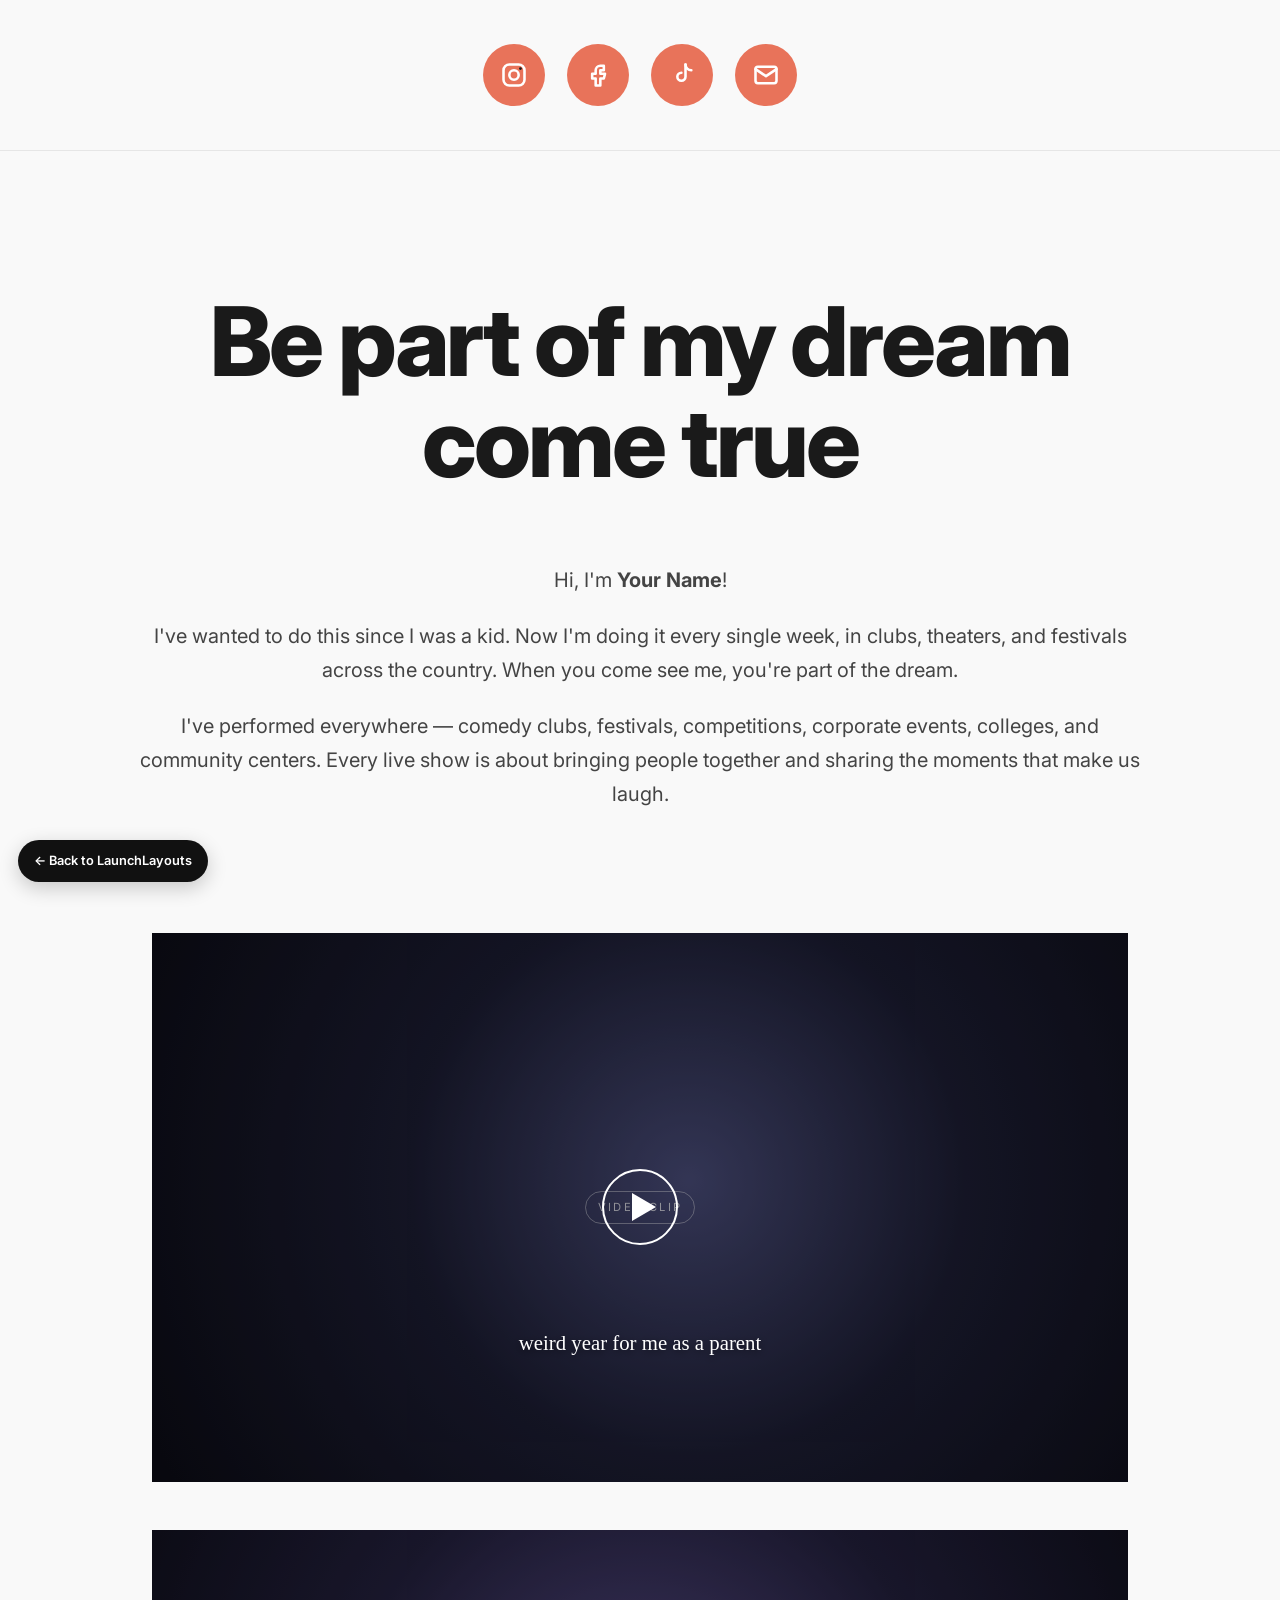
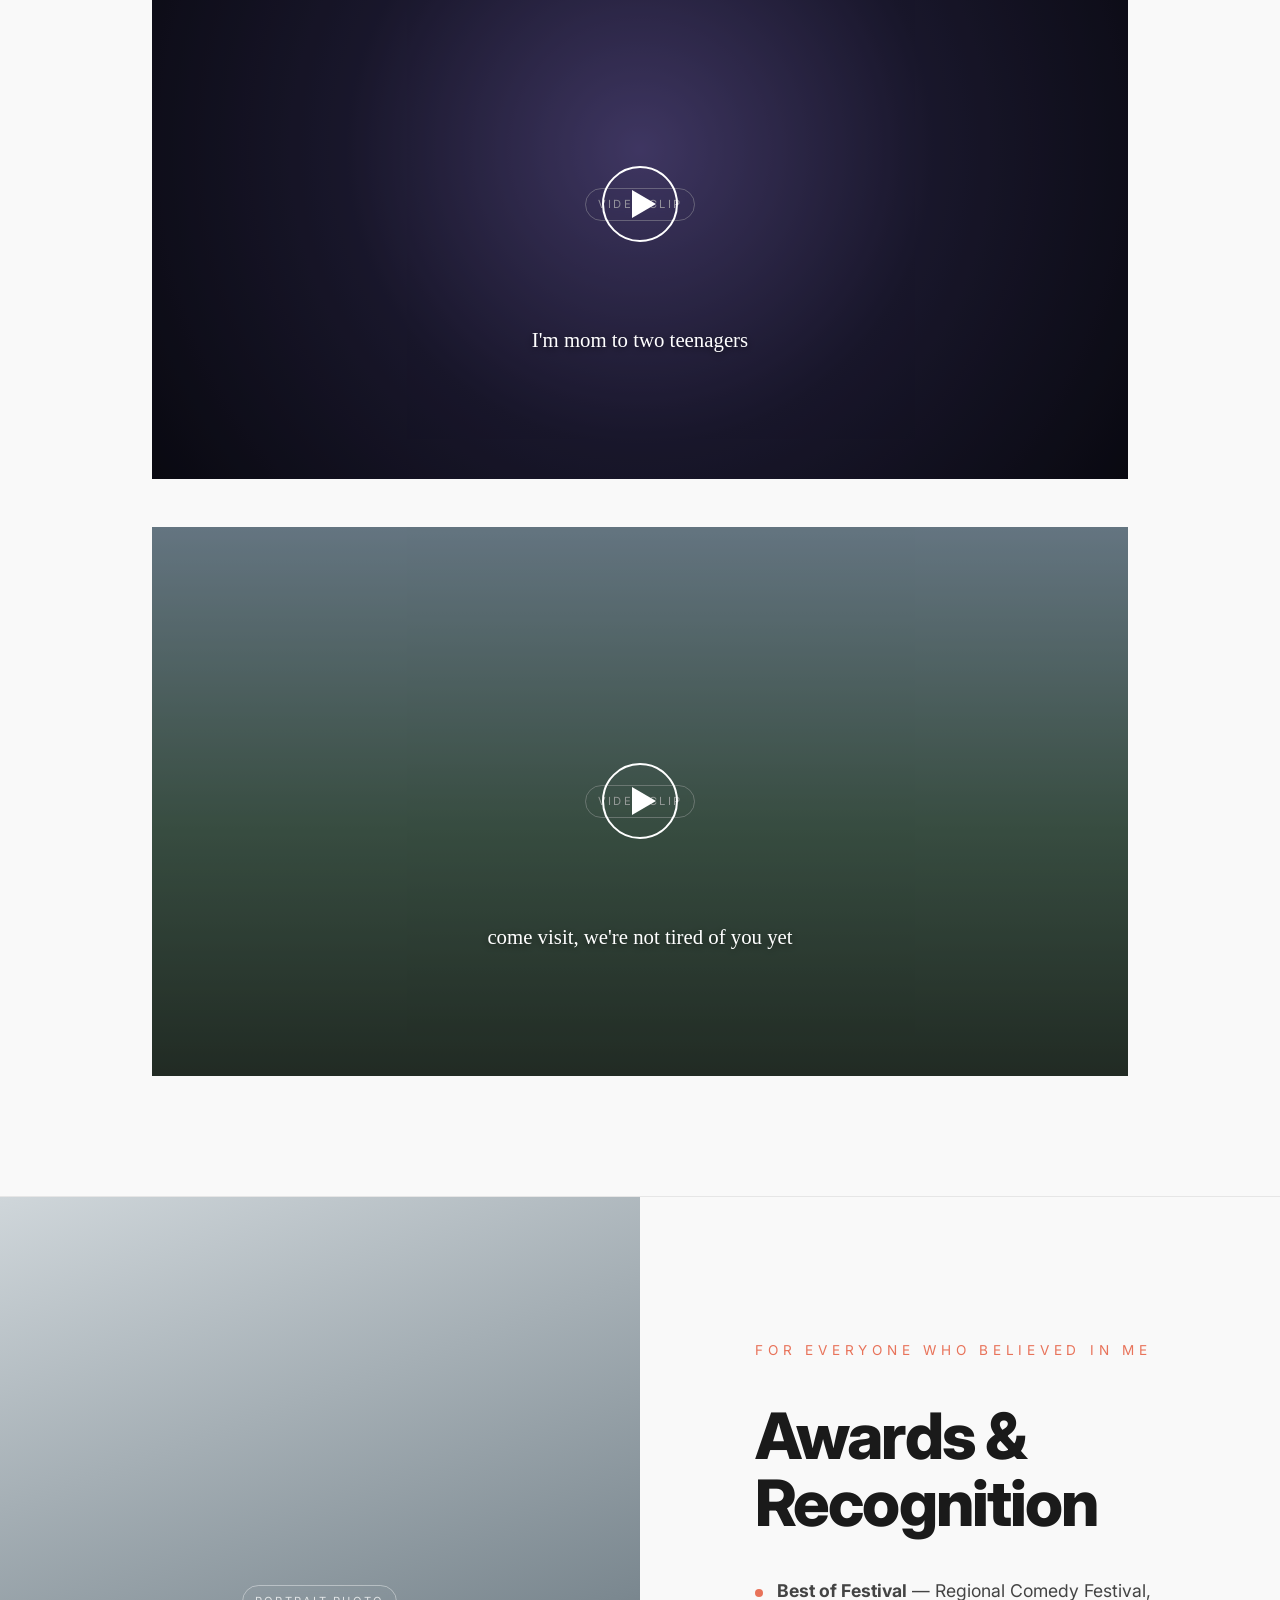
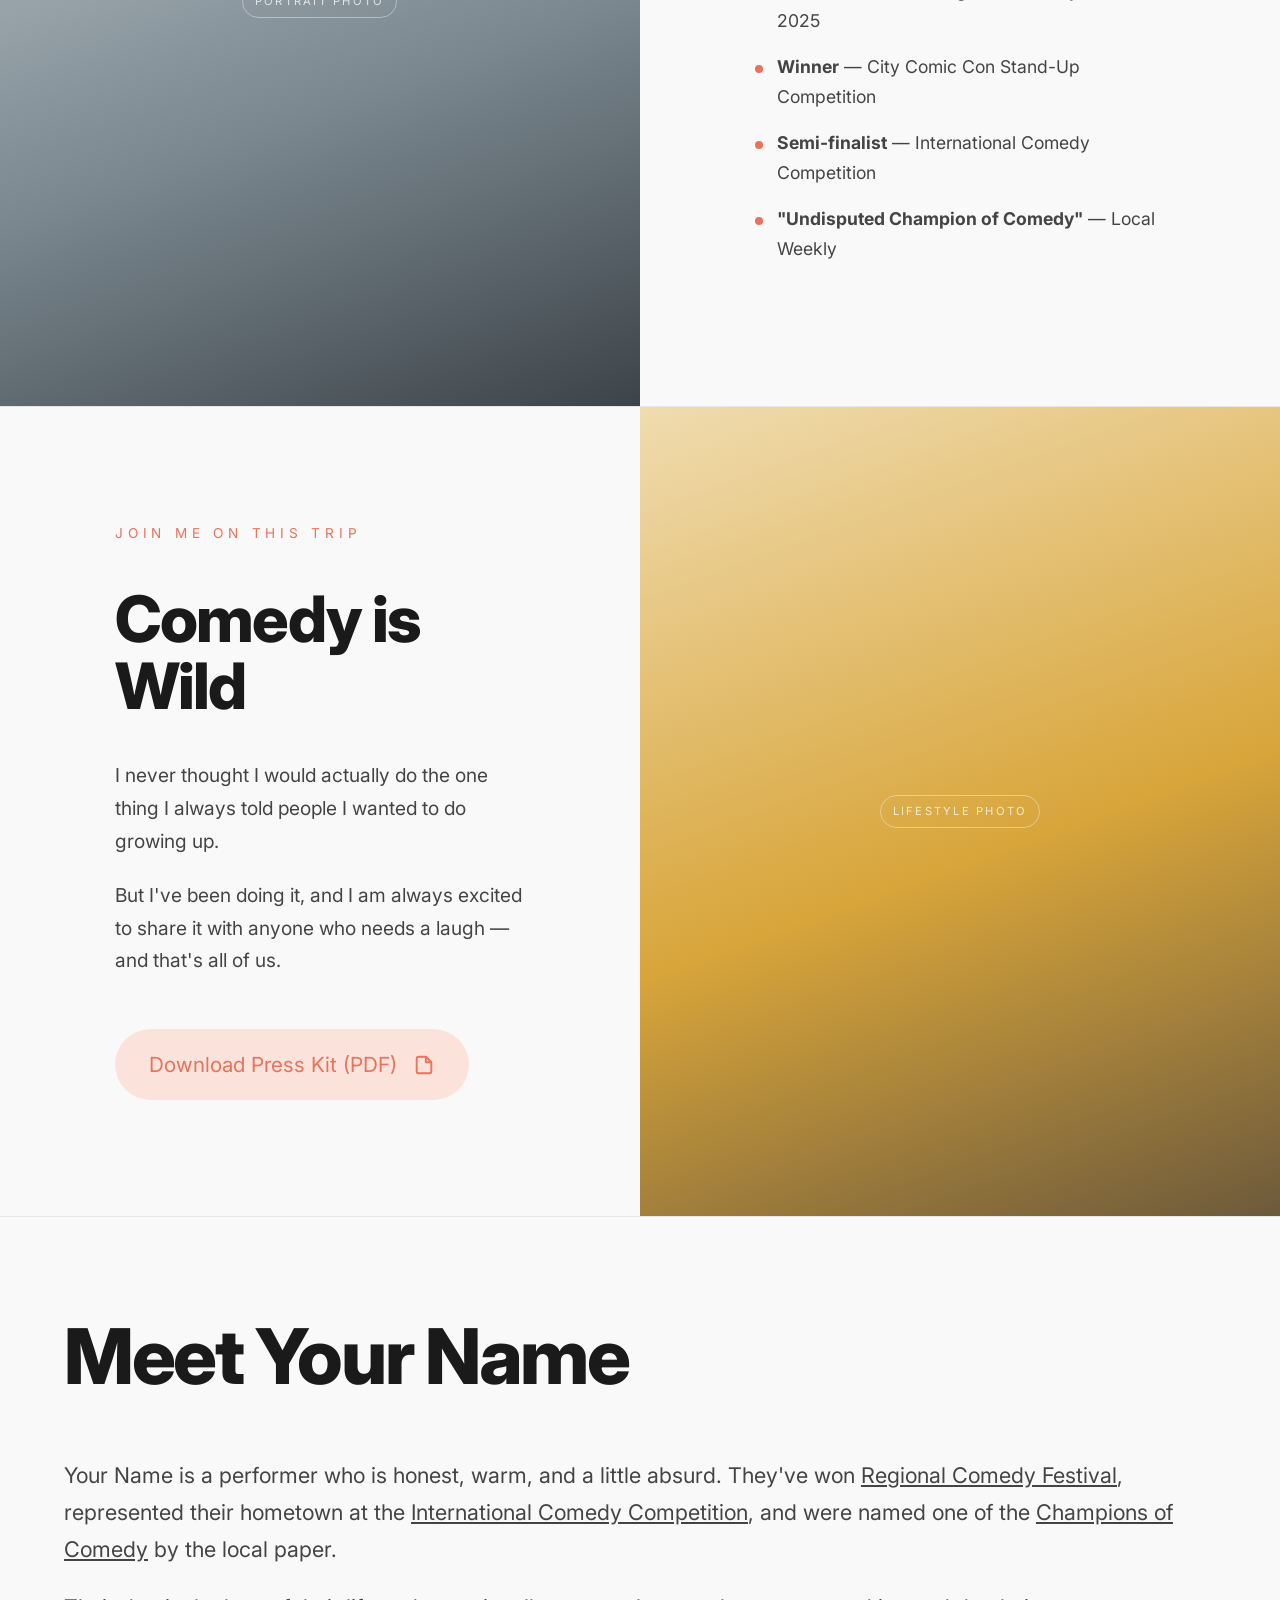
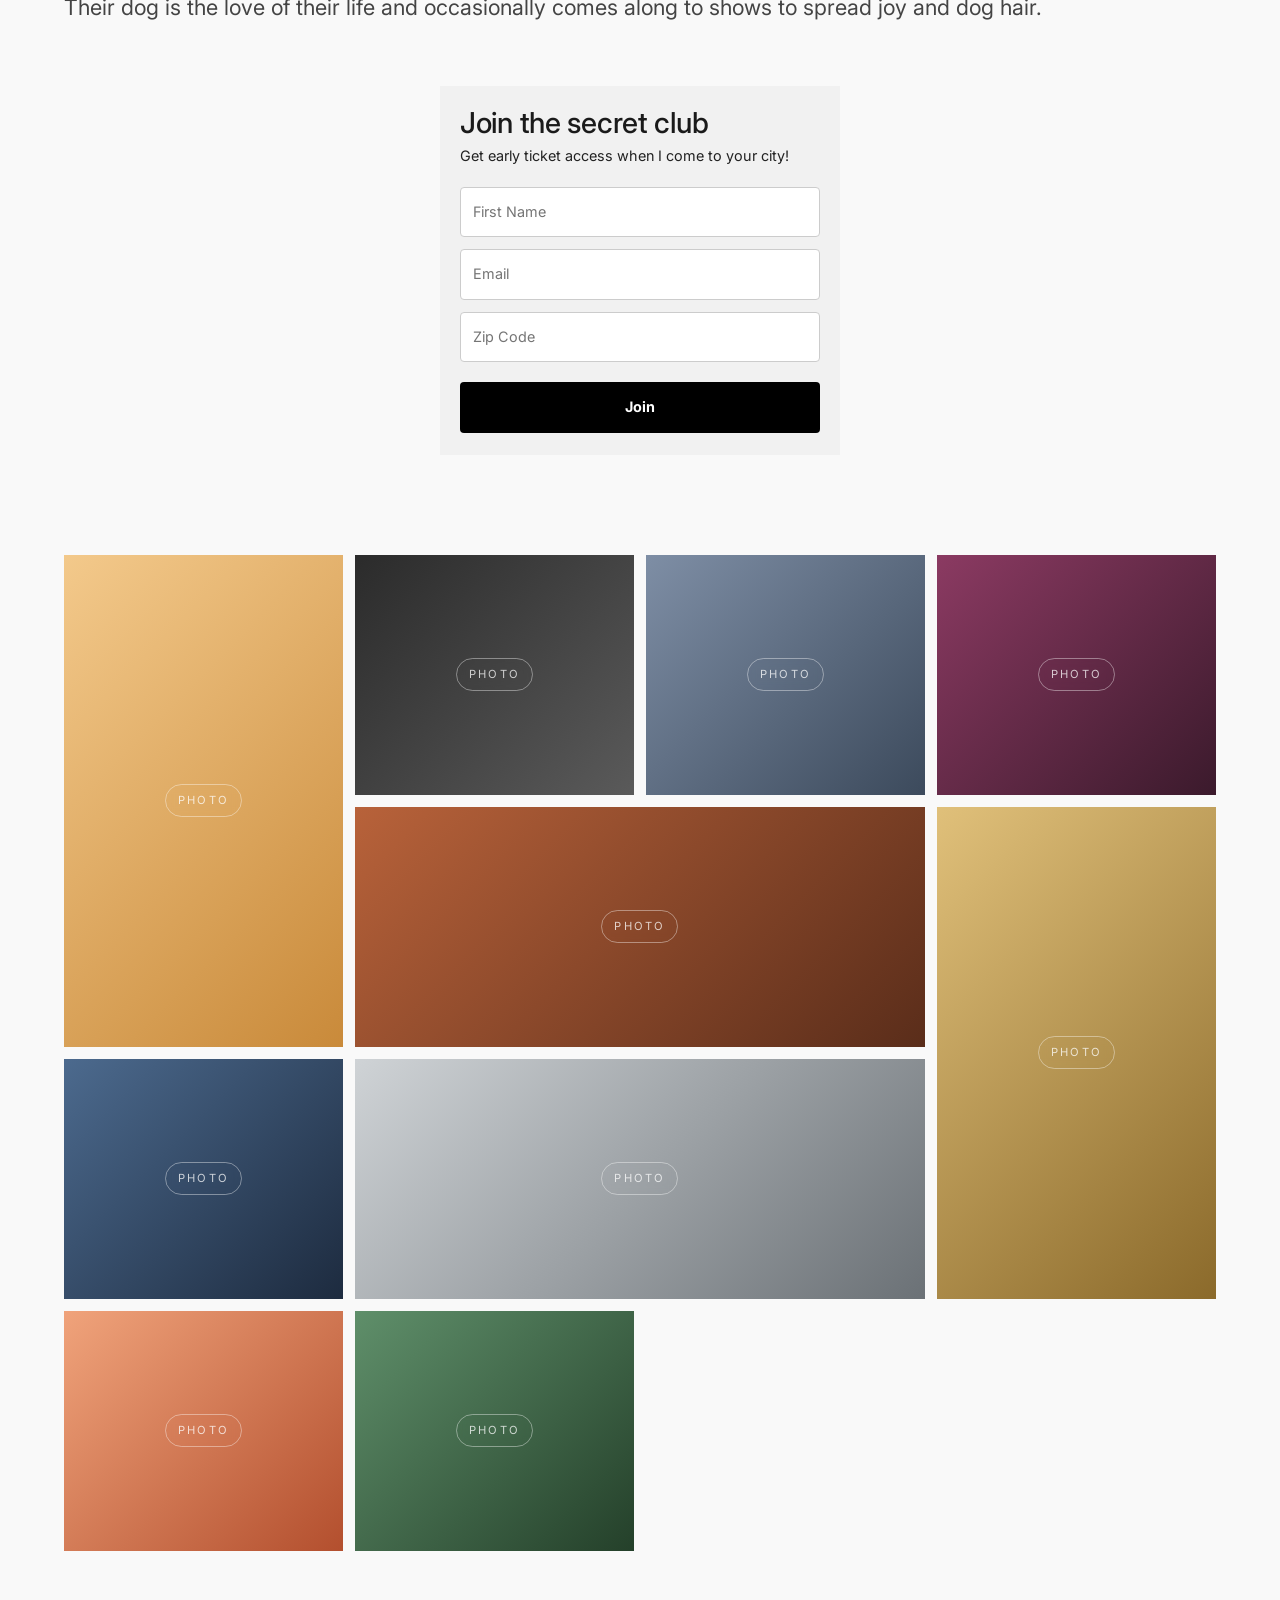
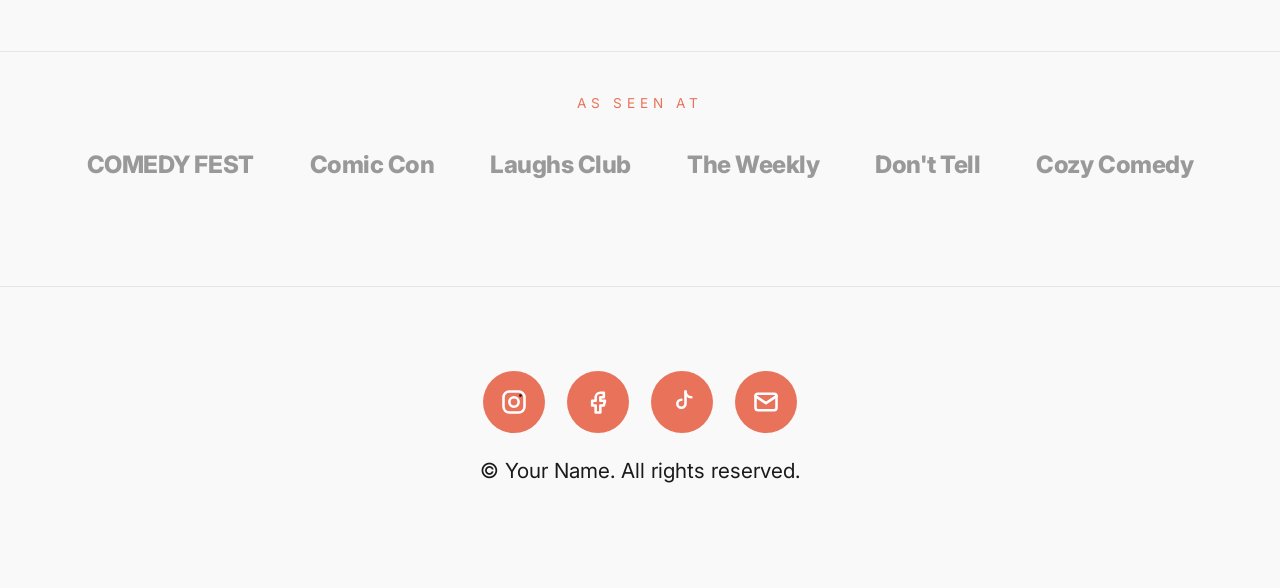
==== templates/spotlight/index.html @ e909c3e8 "Initial LaunchLayouts site with Spotlight template Co-authored-by: Copilot App <223556219+Copilot@us" ====
<!DOCTYPE html>
<html lang="en">
<head>
  <meta charset="UTF-8" />
  <meta name="viewport" content="width=device-width, initial-scale=1.0" />
  <title>Spotlight — Template by LaunchLayouts</title>
  <meta name="description" content="A warm, editorial one-page template for comedians, performers, speakers, and creators." />
  <link rel="preconnect" href="https://fonts.googleapis.com" />
  <link href="https://fonts.googleapis.com/css2?family=Inter:wght@400;500;600;700;800&display=swap" rel="stylesheet" />
  <link rel="stylesheet" href="style.css" />
</head>
<body>

  <a class="template-badge" href="../../index.html">← Back to LaunchLayouts</a>

  <!-- Social bar -->
  <header class="social-bar">
    <a href="#" aria-label="Instagram" class="social">
      <svg viewBox="0 0 24 24"><rect x="3" y="3" width="18" height="18" rx="5"/><circle cx="12" cy="12" r="4"/><circle cx="17.5" cy="6.5" r="1.2" fill="currentColor" stroke="none"/></svg>
    </a>
    <a href="#" aria-label="Facebook" class="social">
      <svg viewBox="0 0 24 24"><path d="M14 8h3V4h-3a4 4 0 0 0-4 4v3H7v4h3v6h4v-6h3l1-4h-4V8z"/></svg>
    </a>
    <a href="#" aria-label="TikTok" class="social">
      <svg viewBox="0 0 24 24"><path d="M15 3v10.5a3.5 3.5 0 1 1-3.5-3.5"/><path d="M15 3a5 5 0 0 0 5 5"/></svg>
    </a>
    <a href="#" aria-label="Email" class="social">
      <svg viewBox="0 0 24 24"><rect x="3" y="5" width="18" height="14" rx="2"/><path d="M3 7l9 6 9-6"/></svg>
    </a>
  </header>

  <!-- Hero -->
  <section class="hero">
    <h1>Be part of my dream come true</h1>
    <div class="hero-copy">
      <p>Hi, I'm <strong>Your Name</strong>!</p>
      <p>I've wanted to do this since I was a kid. Now I'm doing it every single week, in clubs, theaters, and festivals across the country. When you come see me, you're part of the dream.</p>
      <p>I've performed everywhere — comedy clubs, festivals, competitions, corporate events, colleges, and community centers. Every live show is about bringing people together and sharing the moments that make us laugh.</p>
    </div>
  </section>

  <!-- Video clips -->
  <section class="clips">
    <a href="#" class="clip" aria-label="Play clip 1">
      <div class="clip-media ph ph-stage"><span class="ph-label">Video clip</span></div>
      <span class="play"></span>
      <span class="caption">weird year for me as a parent</span>
    </a>
    <a href="#" class="clip" aria-label="Play clip 2">
      <div class="clip-media ph ph-stage-2"><span class="ph-label">Video clip</span></div>
      <span class="play"></span>
      <span class="caption">I'm mom to two teenagers</span>
    </a>
    <a href="#" class="clip" aria-label="Play clip 3">
      <div class="clip-media ph ph-outdoor"><span class="ph-label">Video clip</span></div>
      <span class="play"></span>
      <span class="caption">come visit, we're not tired of you yet</span>
    </a>
  </section>

  <!-- Split: photo left, awards right -->
  <section class="split">
    <div class="split-media ph ph-portrait"><span class="ph-label">Portrait photo</span></div>
    <div class="split-text">
      <span class="kicker">For everyone who believed in me</span>
      <h2>Awards &amp; Recognition</h2>
      <ul class="awards">
        <li><strong>Best of Festival</strong> — Regional Comedy Festival, 2025</li>
        <li><strong>Winner</strong> — City Comic Con Stand-Up Competition</li>
        <li><strong>Semi-finalist</strong> — International Comedy Competition</li>
        <li><strong>"Undisputed Champion of Comedy"</strong> — Local Weekly</li>
      </ul>
    </div>
  </section>

  <!-- Split: text left, photo right -->
  <section class="split reverse">
    <div class="split-media ph ph-chair"><span class="ph-label">Lifestyle photo</span></div>
    <div class="split-text">
      <span class="kicker">Join me on this trip</span>
      <h2>Comedy is Wild</h2>
      <p>I never thought I would actually do the one thing I always told people I wanted to do growing up.</p>
      <p>But I've been doing it, and I am always excited to share it with anyone who needs a laugh — and that's all of us.</p>
      <a href="#" class="btn-soft">Download Press Kit (PDF)
        <svg viewBox="0 0 24 24"><path d="M14 3H6a2 2 0 0 0-2 2v14a2 2 0 0 0 2 2h12a2 2 0 0 0 2-2V9z"/><path d="M14 3v6h6"/></svg>
      </a>
    </div>
  </section>

  <!-- About + signup -->
  <section class="about">
    <h2>Meet Your Name</h2>
    <p>Your Name is a performer who is honest, warm, and a little absurd. They've won <a href="#">Regional Comedy Festival</a>, represented their hometown at the <a href="#">International Comedy Competition</a>, and were named one of the <a href="#">Champions of Comedy</a> by the local paper.</p>
    <p>Their dog is the love of their life and occasionally comes along to shows to spread joy and dog hair.</p>

    <form class="signup" onsubmit="event.preventDefault(); this.querySelector('button').textContent='Thanks! ✓';">
      <h3>Join the secret club</h3>
      <p>Get early ticket access when I come to your city!</p>
      <input type="text" placeholder="First Name" required />
      <input type="email" placeholder="Email" required />
      <input type="text" placeholder="Zip Code" />
      <button type="submit">Join</button>
    </form>
  </section>

  <!-- Gallery -->
  <section class="gallery">
    <div class="ph ph-1 tall"><span class="ph-label">Photo</span></div>
    <div class="ph ph-2"><span class="ph-label">Photo</span></div>
    <div class="ph ph-3"><span class="ph-label">Photo</span></div>
    <div class="ph ph-4 wide"><span class="ph-label">Photo</span></div>
    <div class="ph ph-5"><span class="ph-label">Photo</span></div>
    <div class="ph ph-6 tall"><span class="ph-label">Photo</span></div>
    <div class="ph ph-7"><span class="ph-label">Photo</span></div>
    <div class="ph ph-8 wide"><span class="ph-label">Photo</span></div>
    <div class="ph ph-9"><span class="ph-label">Photo</span></div>
    <div class="ph ph-10"><span class="ph-label">Photo</span></div>
  </section>

  <!-- Press logos -->
  <section class="press">
    <span class="kicker center">As seen at</span>
    <div class="logos">
      <span>COMEDY FEST</span>
      <span>Comic Con</span>
      <span>Laughs Club</span>
      <span>The Weekly</span>
      <span>Don't Tell</span>
      <span>Cozy Comedy</span>
    </div>
  </section>

  <!-- Footer -->
  <footer>
    <div class="social-bar footer-social">
      <a href="#" aria-label="Instagram" class="social"><svg viewBox="0 0 24 24"><rect x="3" y="3" width="18" height="18" rx="5"/><circle cx="12" cy="12" r="4"/><circle cx="17.5" cy="6.5" r="1.2" fill="currentColor" stroke="none"/></svg></a>
      <a href="#" aria-label="Facebook" class="social"><svg viewBox="0 0 24 24"><path d="M14 8h3V4h-3a4 4 0 0 0-4 4v3H7v4h3v6h4v-6h3l1-4h-4V8z"/></svg></a>
      <a href="#" aria-label="TikTok" class="social"><svg viewBox="0 0 24 24"><path d="M15 3v10.5a3.5 3.5 0 1 1-3.5-3.5"/><path d="M15 3a5 5 0 0 0 5 5"/></svg></a>
      <a href="#" aria-label="Email" class="social"><svg viewBox="0 0 24 24"><rect x="3" y="5" width="18" height="14" rx="2"/><path d="M3 7l9 6 9-6"/></svg></a>
    </div>
    <p>© Your Name. All rights reserved.</p>
  </footer>

</body>
</html>
---- templates/spotlight/style.css ----
:root {
  --bg: #f9f9f9;
  --text: #1a1a1a;
  --muted: #444;
  --accent: #e8735a;
  --accent-soft: #fbe3dc;
  --border: #e6e6e6;
}

* { box-sizing: border-box; }

body {
  margin: 0;
  font-family: "Inter", -apple-system, BlinkMacSystemFont, "Segoe UI", sans-serif;
  background: var(--bg);
  color: var(--text);
  line-height: 1.7;
  -webkit-font-smoothing: antialiased;
}

a { color: inherit; }
h1, h2, h3 { letter-spacing: -0.03em; line-height: 1.05; font-weight: 800; margin: 0; }

.template-badge {
  position: fixed;
  bottom: 18px;
  left: 18px;
  z-index: 50;
  background: #111;
  color: #fff;
  font-size: 0.8rem;
  font-weight: 600;
  padding: 10px 16px;
  border-radius: 999px;
  text-decoration: none;
  box-shadow: 0 6px 20px rgba(0,0,0,0.2);
}

/* Placeholder image blocks — replace with real <img> tags */
.ph {
  position: relative;
  display: grid;
  place-items: center;
  overflow: hidden;
  background: #ddd;
}

.ph-label {
  font-size: 0.7rem;
  letter-spacing: 0.2em;
  text-transform: uppercase;
  color: rgba(255,255,255,0.75);
  border: 1px solid rgba(255,255,255,0.4);
  padding: 6px 12px;
  border-radius: 999px;
  backdrop-filter: blur(4px);
}

.ph-stage   { background: radial-gradient(circle at 55% 45%, #4a4d7a 0%, #1c1d33 45%, #0b0b14 100%); }
.ph-stage-2 { background: radial-gradient(circle at 50% 40%, #5a4e8c 0%, #23203d 50%, #0d0d18 100%); }
.ph-outdoor { background: linear-gradient(180deg, #8fa7b8 0%, #4f6d5c 55%, #2f3d33 100%); }
.ph-portrait { background: linear-gradient(160deg, #cfd6da 0%, #7b8890 60%, #3d4449 100%); }
.ph-chair   { background: linear-gradient(160deg, #f0dcb0 0%, #d8a53a 55%, #6d5a3c 100%); }
.ph-1  { background: linear-gradient(135deg, #f3c98b, #c98a3a); }
.ph-2  { background: linear-gradient(135deg, #2b2b2b, #5a5a5a); }
.ph-3  { background: linear-gradient(135deg, #7e8ea5, #3c4a5c); }
.ph-4  { background: linear-gradient(135deg, #b8623a, #5a2d1a); }
.ph-5  { background: linear-gradient(135deg, #8b3a62, #3b1a2c); }
.ph-6  { background: linear-gradient(135deg, #e0c07a, #8b6a2b); }
.ph-7  { background: linear-gradient(135deg, #4c6a8e, #1d2b3f); }
.ph-8  { background: linear-gradient(135deg, #cfd3d6, #6b7176); }
.ph-9  { background: linear-gradient(135deg, #f0a37b, #b34f2e); }
.ph-10 { background: linear-gradient(135deg, #5f8f6a, #24402a); }

/* Social bar */
.social-bar {
  display: flex;
  justify-content: center;
  gap: 22px;
  padding: 44px 0;
  background: var(--bg);
  border-bottom: 1px solid var(--border);
}

.social {
  width: 62px;
  height: 62px;
  border-radius: 50%;
  background: var(--accent);
  display: grid;
  place-items: center;
  transition: transform 0.15s ease;
}

.social:hover { transform: scale(1.06); }

.social svg {
  width: 28px;
  height: 28px;
  fill: none;
  stroke: #fff;
  stroke-width: 2.2;
  stroke-linecap: round;
  stroke-linejoin: round;
}

/* Hero */
.hero {
  text-align: center;
  padding: 140px 24px 60px;
}

.hero h1 {
  font-size: clamp(2.8rem, 8vw, 6rem);
  max-width: 900px;
  margin: 0 auto 70px;
}

.hero-copy {
  max-width: 1020px;
  margin: 0 auto;
  font-size: 1.25rem;
  color: var(--muted);
}

.hero-copy p { margin: 0 0 22px; }

/* Clips */
.clips {
  display: grid;
  gap: 48px;
  max-width: 1024px;
  margin: 40px auto 120px;
  padding: 0 24px;
}

.clip {
  position: relative;
  display: block;
  aspect-ratio: 16 / 9;
  overflow: hidden;
  text-decoration: none;
}

.clip-media {
  position: absolute;
  inset: 0;
}

.clip::after {
  content: "";
  position: absolute;
  inset: 0;
  background: rgba(0,0,0,0.3);
  transition: background 0.2s ease;
}

.clip:hover::after { background: rgba(0,0,0,0.15); }

.play {
  position: absolute;
  top: 50%;
  left: 50%;
  width: 76px;
  height: 76px;
  border: 2px solid #fff;
  border-radius: 50%;
  transform: translate(-50%, -50%);
  z-index: 2;
}

.play::before {
  content: "";
  position: absolute;
  top: 50%;
  left: 55%;
  transform: translate(-50%, -50%);
  border-style: solid;
  border-width: 14px 0 14px 24px;
  border-color: transparent transparent transparent #fff;
}

.caption {
  position: absolute;
  bottom: 22%;
  left: 0;
  right: 0;
  text-align: center;
  color: #fff;
  font-family: Georgia, serif;
  font-size: 1.3rem;
  z-index: 2;
  text-shadow: 0 2px 8px rgba(0,0,0,0.6);
}

/* Split sections */
.split {
  display: grid;
  grid-template-columns: 1fr 1fr;
  min-height: 90vh;
  border-top: 1px solid var(--border);
}

.split-media { min-height: 420px; }

.split-text {
  display: flex;
  flex-direction: column;
  justify-content: center;
  padding: 100px 9vw;
}

.split.reverse .split-media { order: 2; }
.split.reverse .split-text { order: 1; }

.kicker {
  display: block;
  color: var(--accent);
  letter-spacing: 0.35em;
  text-transform: uppercase;
  font-size: 0.85rem;
  margin-bottom: 40px;
}

.kicker.center { text-align: center; margin-bottom: 30px; }

.split-text h2 {
  font-size: clamp(2.6rem, 5vw, 4.4rem);
  margin-bottom: 40px;
}

.split-text p {
  font-size: 1.2rem;
  color: var(--muted);
  margin: 0 0 22px;
}

.awards {
  list-style: none;
  padding: 0;
  margin: 0;
  display: grid;
  gap: 16px;
  font-size: 1.1rem;
  color: var(--muted);
}

.awards li {
  padding-left: 22px;
  position: relative;
}

.awards li::before {
  content: "";
  position: absolute;
  left: 0;
  top: 0.75em;
  width: 8px;
  height: 8px;
  border-radius: 50%;
  background: var(--accent);
}

.btn-soft {
  display: inline-flex;
  align-items: center;
  gap: 16px;
  align-self: flex-start;
  margin-top: 30px;
  background: var(--accent-soft);
  color: var(--accent);
  font-size: 1.3rem;
  padding: 18px 34px;
  border-radius: 999px;
  text-decoration: none;
  transition: background 0.15s ease;
}

.btn-soft:hover { background: #f7d1c6; }

.btn-soft svg {
  width: 22px;
  height: 22px;
  fill: none;
  stroke: currentColor;
  stroke-width: 2;
}

/* About */
.about {
  max-width: 1480px;
  margin: 0 auto;
  padding: 100px 5vw;
  border-top: 1px solid var(--border);
}

.about h2 {
  font-size: clamp(2.8rem, 6vw, 5.2rem);
  margin-bottom: 60px;
}

.about p {
  font-size: 1.35rem;
  color: var(--muted);
  margin: 0 0 22px;
}

.signup {
  max-width: 400px;
  margin: 60px auto 0;
  background: #f1f1f1;
  padding: 22px 20px;
}

.signup h3 {
  font-size: 1.8rem;
  font-weight: 500;
  letter-spacing: -0.01em;
  margin-bottom: 6px;
}

.signup p {
  font-size: 0.9rem;
  color: #222;
  margin: 0 0 18px;
}

.signup input {
  display: block;
  width: 100%;
  padding: 12px 12px;
  margin-bottom: 12px;
  border: 1px solid #ccc;
  border-radius: 4px;
  font: inherit;
  font-size: 0.9rem;
  background: #fff;
}

.signup button {
  width: 100%;
  padding: 13px;
  margin-top: 8px;
  background: #000;
  color: #fff;
  font: inherit;
  font-weight: 700;
  font-size: 0.9rem;
  border: 0;
  border-radius: 4px;
  cursor: pointer;
}

/* Gallery */
.gallery {
  display: grid;
  grid-template-columns: repeat(4, 1fr);
  grid-auto-rows: 240px;
  grid-auto-flow: dense;
  gap: 12px;
  padding: 0 5vw 100px;
}

.gallery .tall { grid-row: span 2; }
.gallery .wide { grid-column: span 2; }

/* Press */
.press {
  padding: 40px 5vw 100px;
  border-top: 1px solid var(--border);
}

.logos {
  display: flex;
  flex-wrap: wrap;
  justify-content: center;
  gap: 32px 56px;
  font-weight: 800;
  font-size: 1.5rem;
  color: #999;
  letter-spacing: -0.02em;
}

/* Footer */
footer {
  text-align: center;
  padding: 40px 24px 100px;
  border-top: 1px solid var(--border);
}

.footer-social { border: 0; padding-bottom: 20px; }

footer p { font-size: 1.3rem; margin: 0; }

@media (max-width: 860px) {
  .split { grid-template-columns: 1fr; min-height: auto; }
  .split.reverse .split-media { order: 1; }
  .split.reverse .split-text { order: 2; }
  .split-text { padding: 70px 24px; }
  .hero { padding-top: 90px; }
  .gallery { grid-template-columns: repeat(2, 1fr); grid-auto-rows: 180px; }
  .social { width: 52px; height: 52px; }
  .social svg { width: 24px; height: 24px; }
}
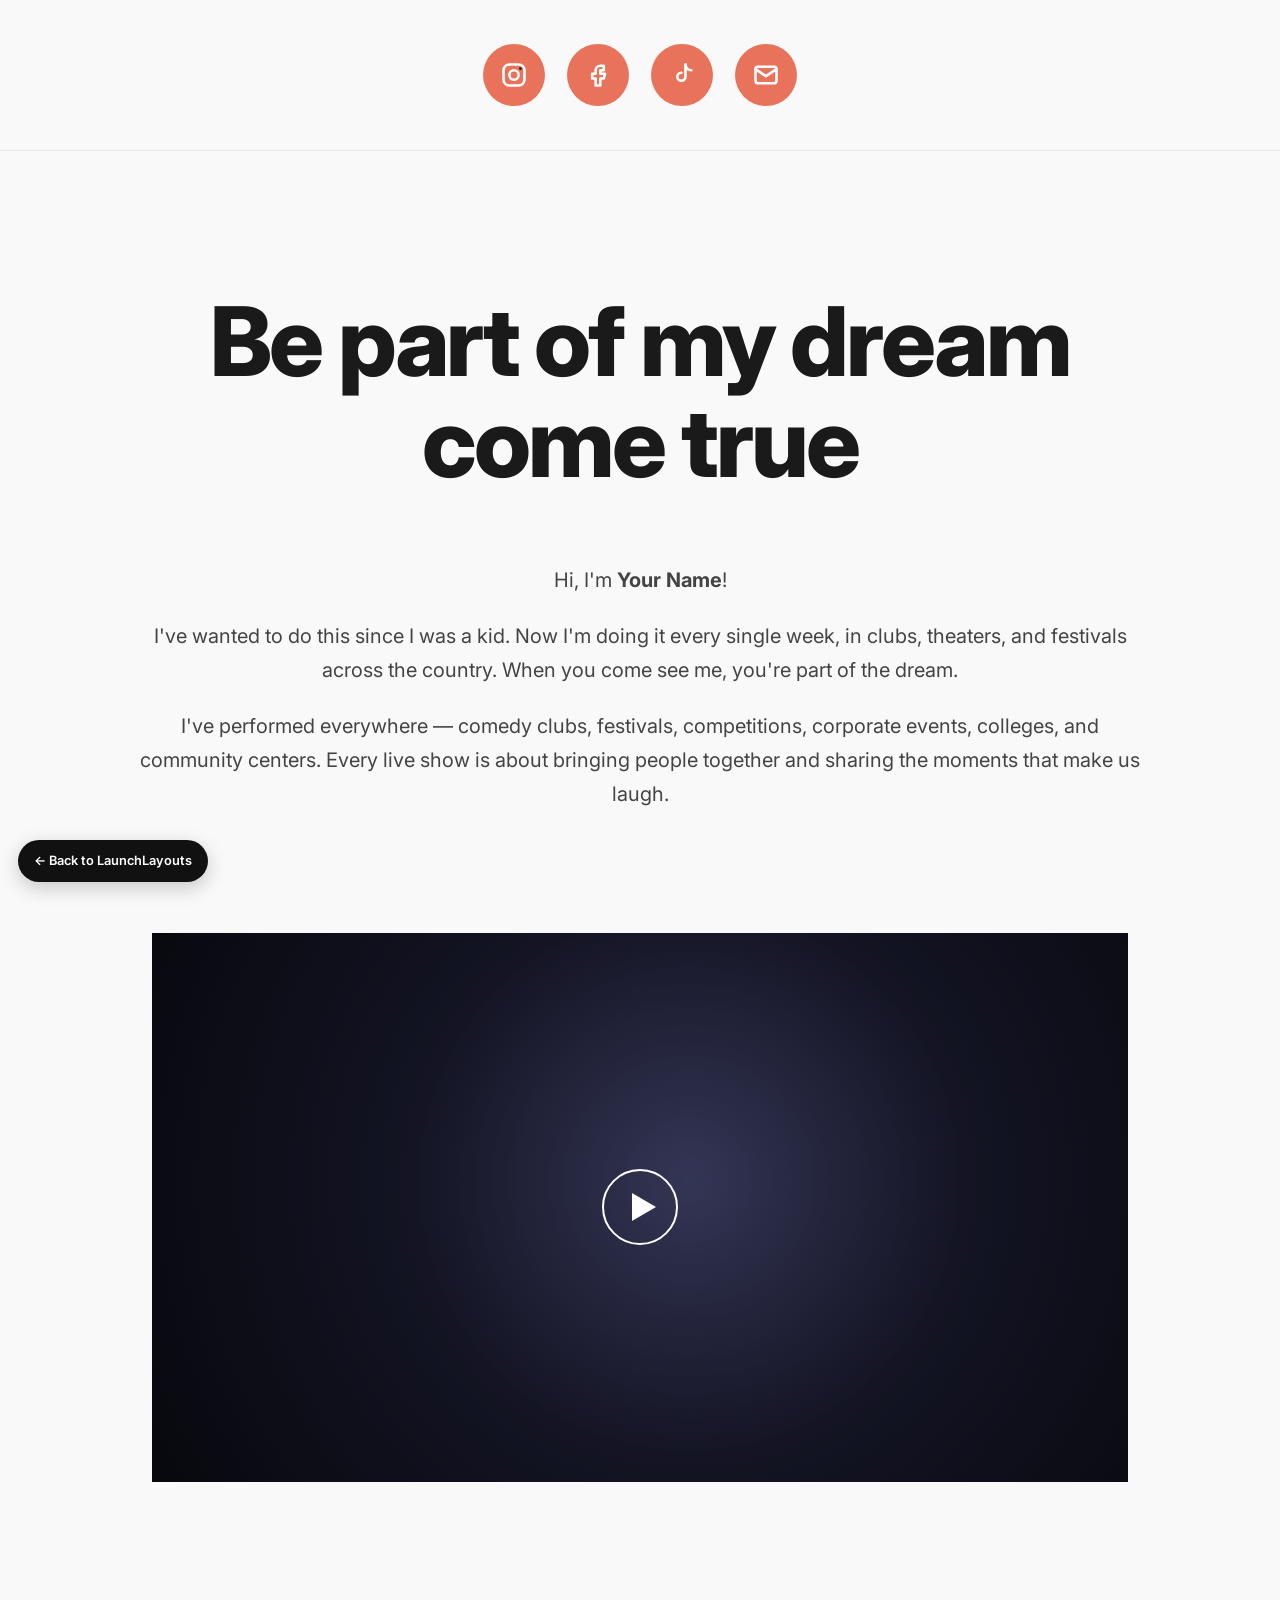
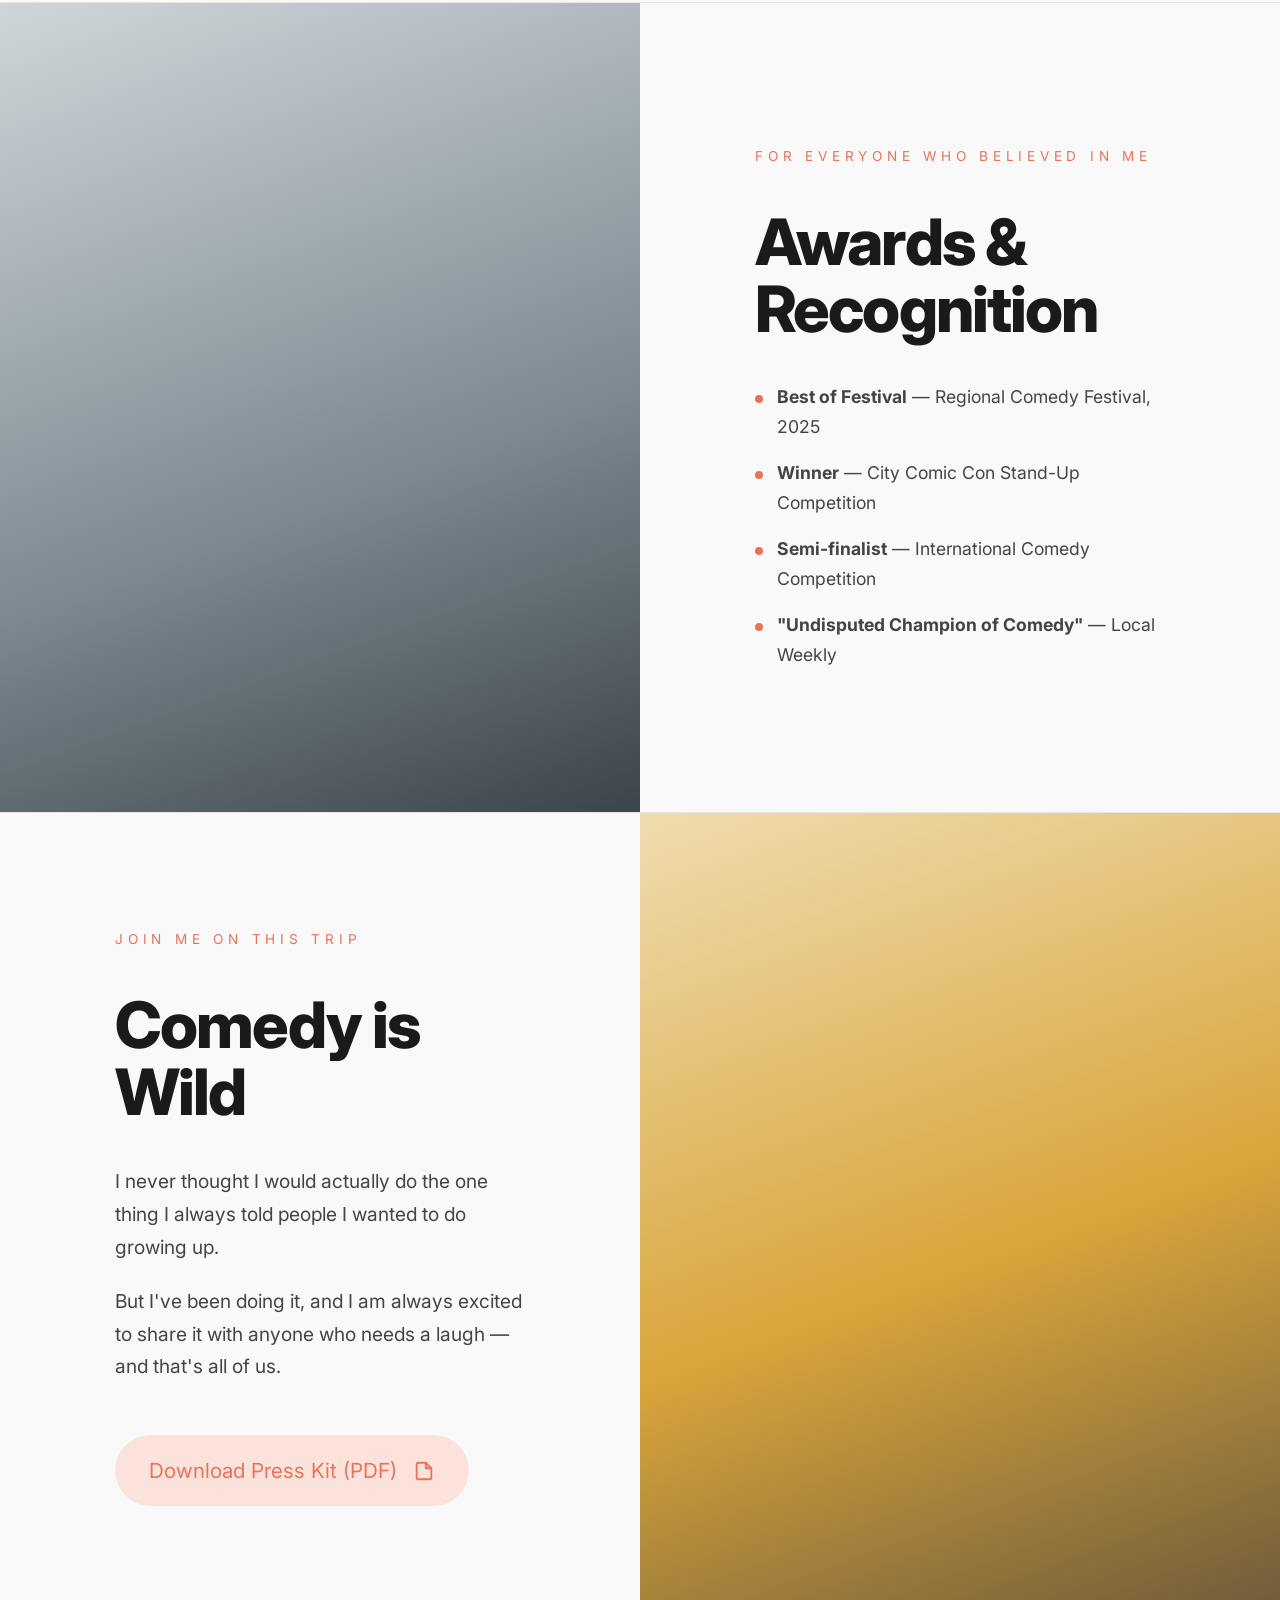
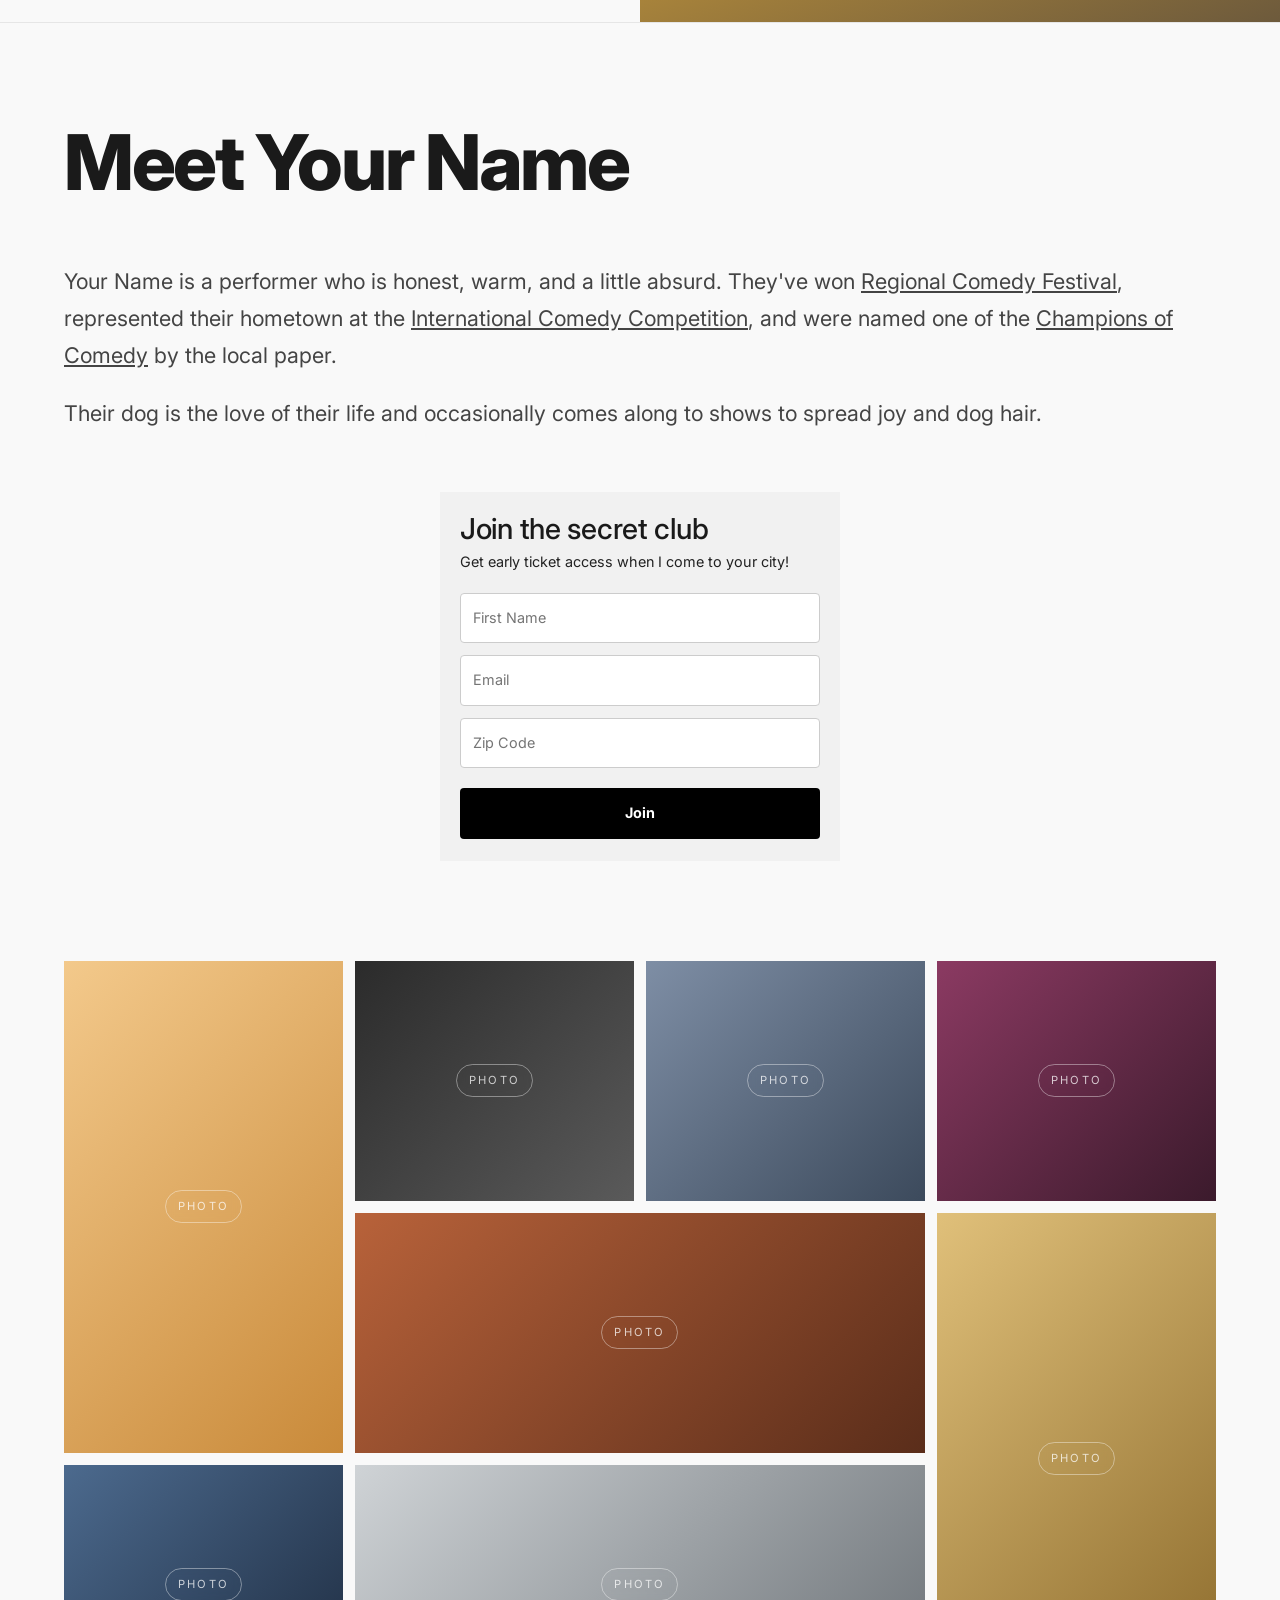
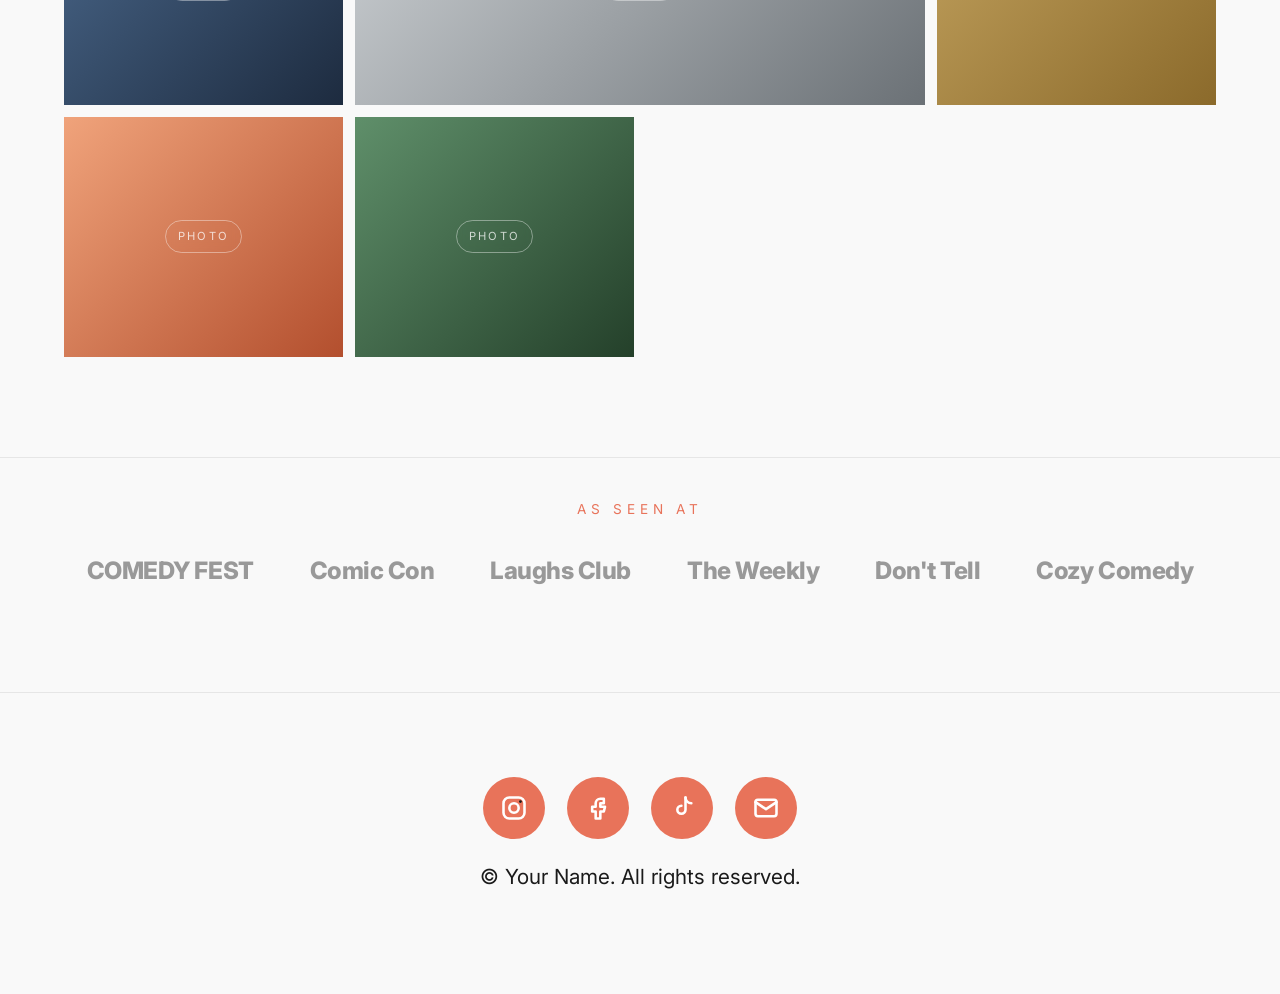
==== commit b97ba7f2: "Spotlight: single video block, no captions Co-authored-by: Copilot App <223556219+Copilot@users.nore" ====
--- a/templates/spotlight/index.html
+++ b/templates/spotlight/index.html
@@ -39,22 +39,11 @@
     </div>
   </section>
 
-  <!-- Video clips -->
+  <!-- Video clip -->
   <section class="clips">
-    <a href="#" class="clip" aria-label="Play clip 1">
-      <div class="clip-media ph ph-stage"><span class="ph-label">Video clip</span></div>
+    <a href="#" class="clip" aria-label="Play video">
+      <div class="clip-media ph ph-stage"></div>
       <span class="play"></span>
-      <span class="caption">weird year for me as a parent</span>
-    </a>
-    <a href="#" class="clip" aria-label="Play clip 2">
-      <div class="clip-media ph ph-stage-2"><span class="ph-label">Video clip</span></div>
-      <span class="play"></span>
-      <span class="caption">I'm mom to two teenagers</span>
-    </a>
-    <a href="#" class="clip" aria-label="Play clip 3">
-      <div class="clip-media ph ph-outdoor"><span class="ph-label">Video clip</span></div>
-      <span class="play"></span>
-      <span class="caption">come visit, we're not tired of you yet</span>
     </a>
   </section>
 
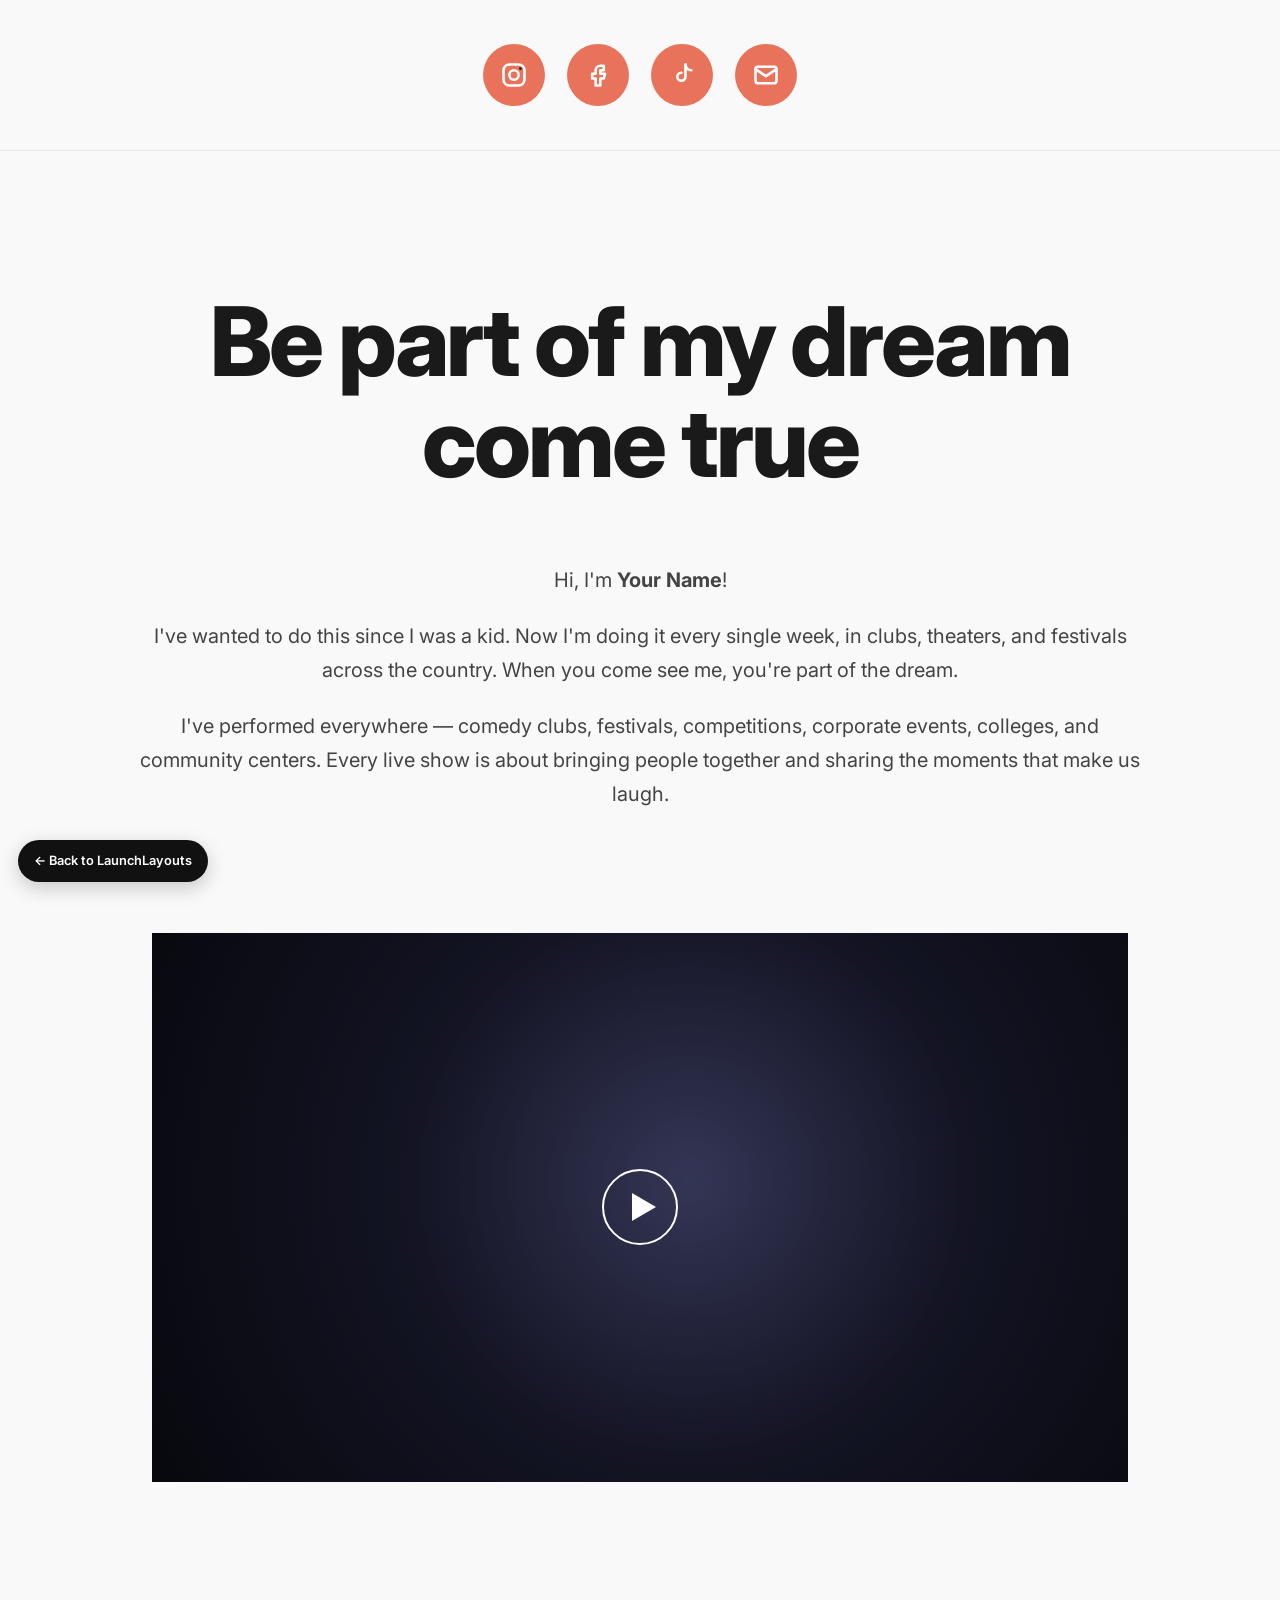
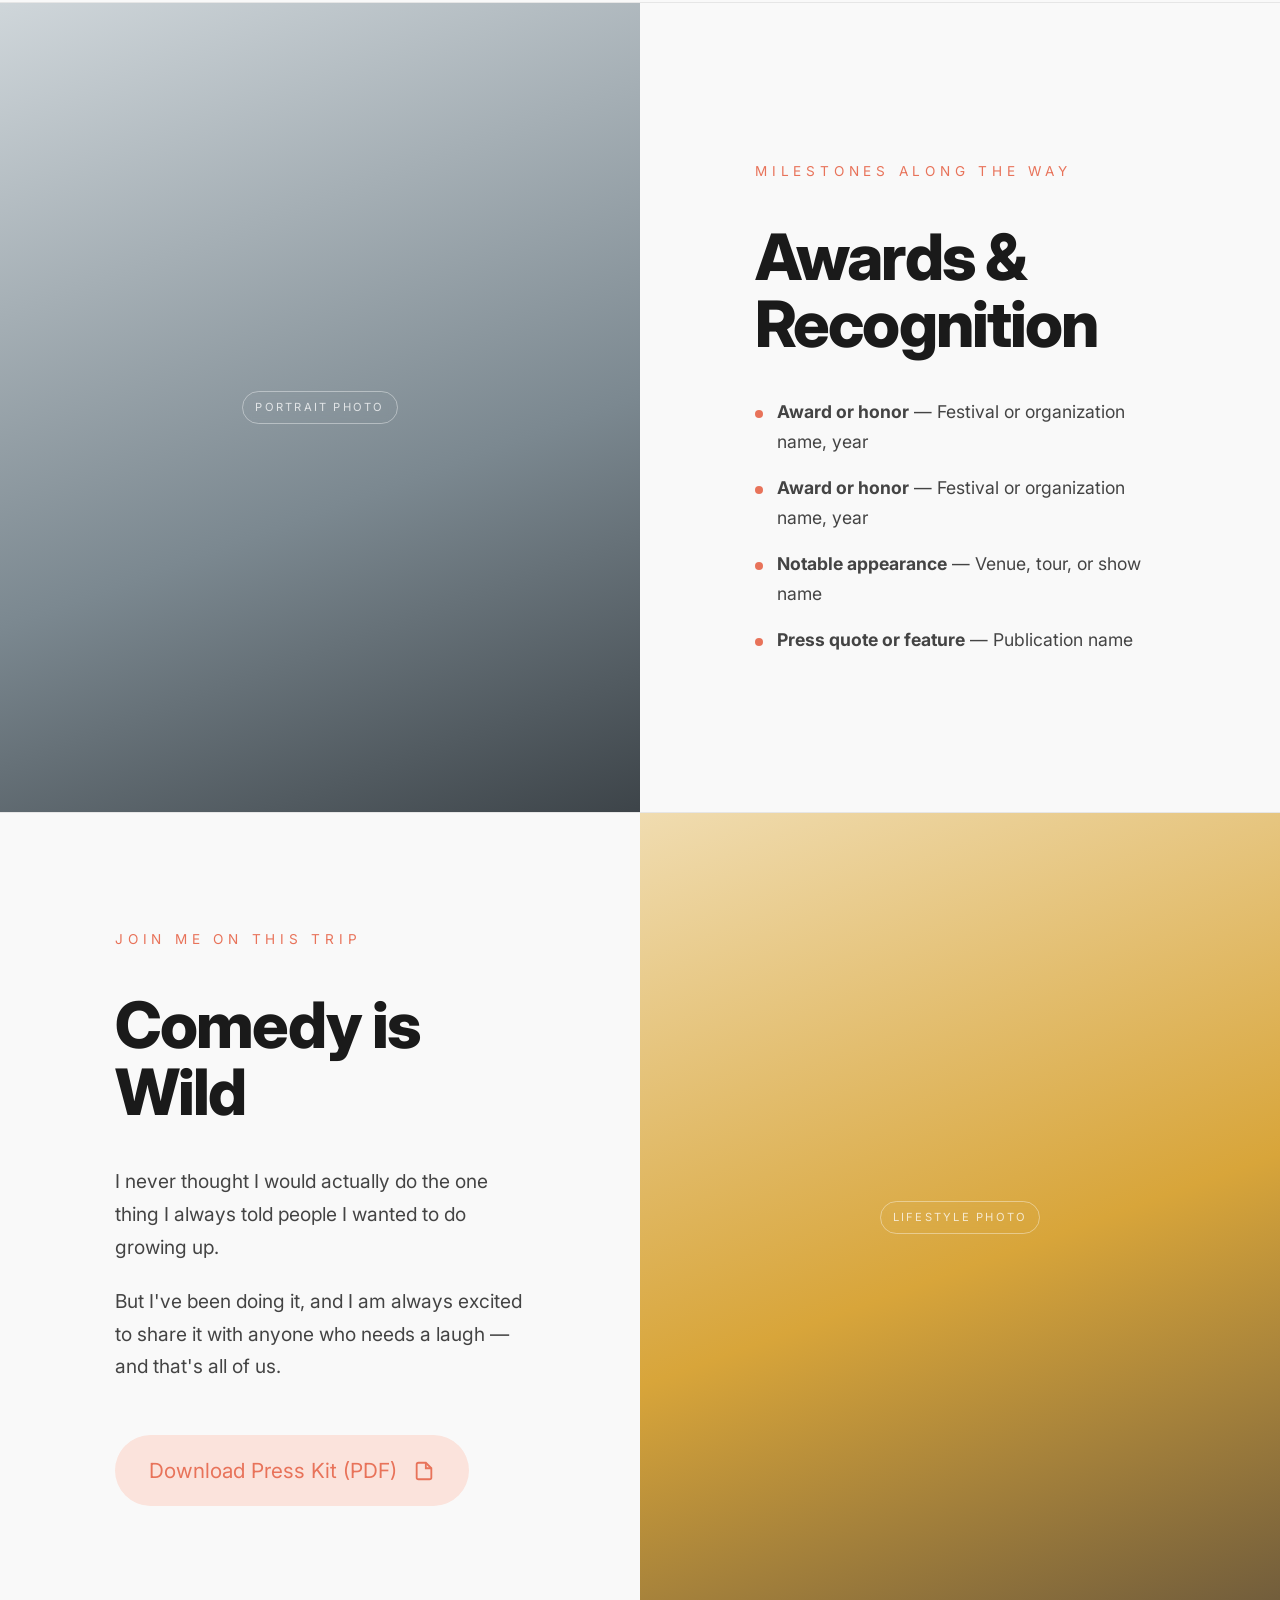
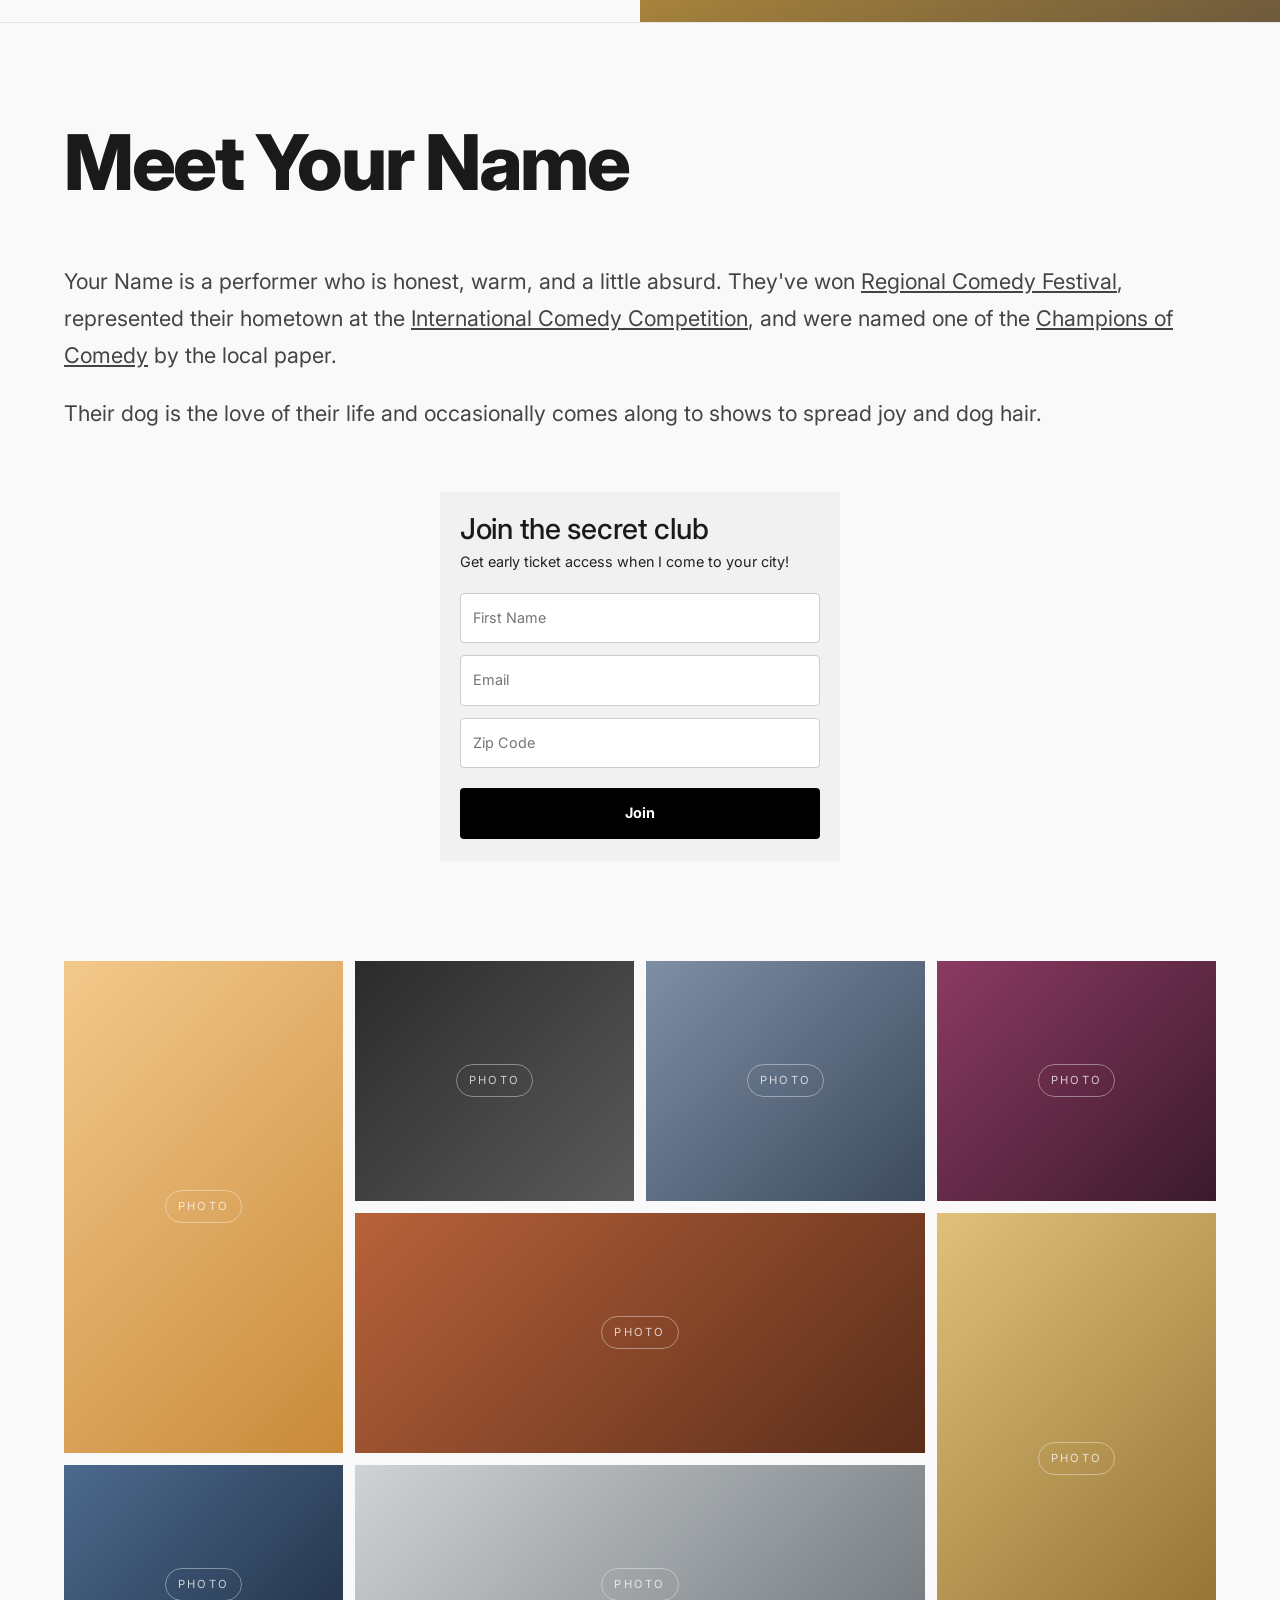
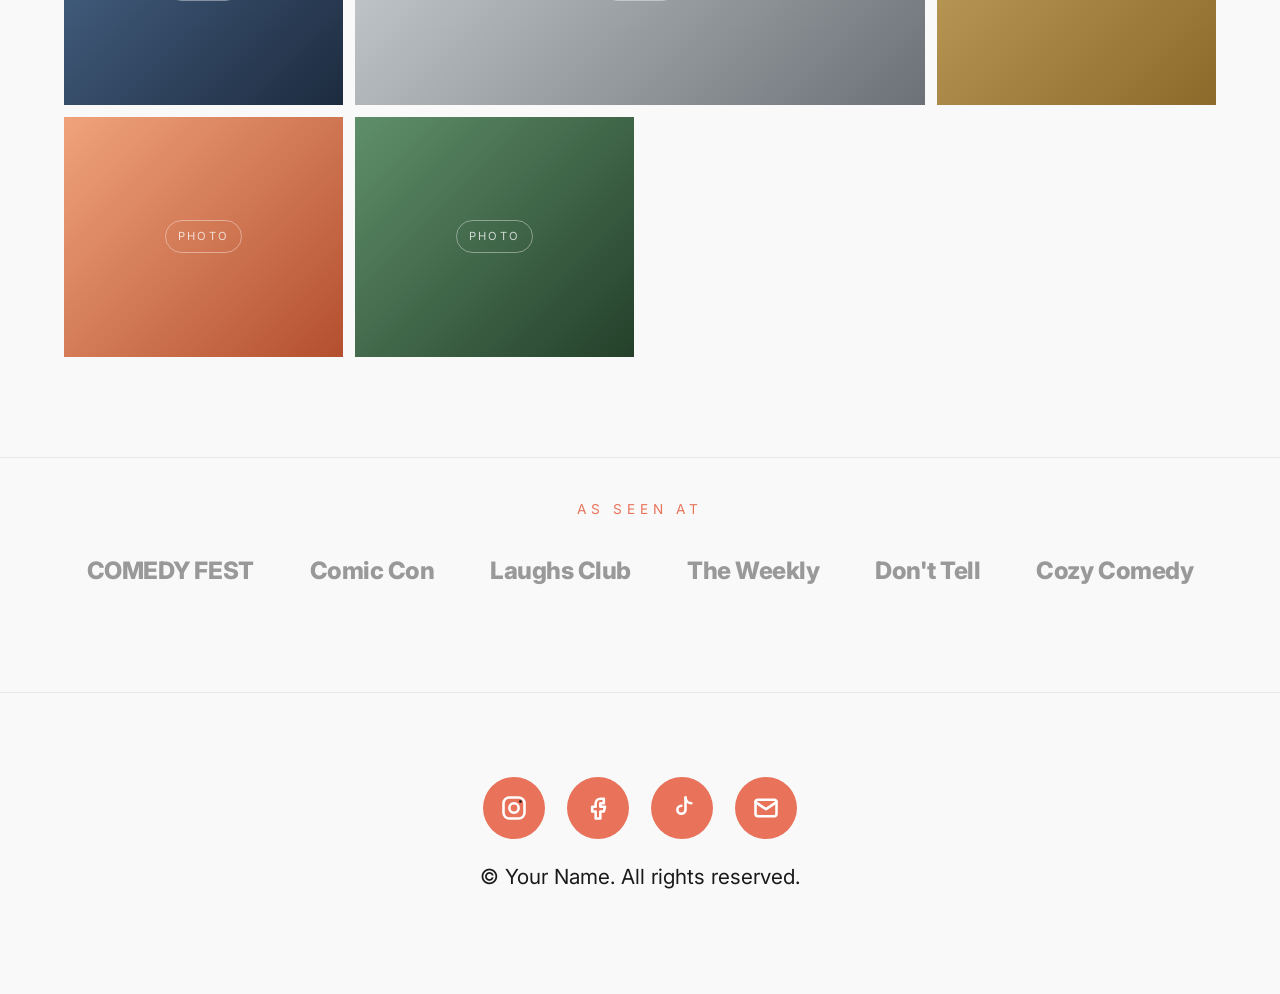
==== commit a395b703: "Spotlight: neutral placeholder awards Co-authored-by: Copilot App <223556219+Copilot@users.noreply.g" ====
--- a/templates/spotlight/index.html
+++ b/templates/spotlight/index.html
@@ -51,13 +51,13 @@
   <section class="split">
     <div class="split-media ph ph-portrait"><span class="ph-label">Portrait photo</span></div>
     <div class="split-text">
-      <span class="kicker">For everyone who believed in me</span>
+      <span class="kicker">Milestones along the way</span>
       <h2>Awards &amp; Recognition</h2>
       <ul class="awards">
-        <li><strong>Best of Festival</strong> — Regional Comedy Festival, 2025</li>
-        <li><strong>Winner</strong> — City Comic Con Stand-Up Competition</li>
-        <li><strong>Semi-finalist</strong> — International Comedy Competition</li>
-        <li><strong>"Undisputed Champion of Comedy"</strong> — Local Weekly</li>
+        <li><strong>Award or honor</strong> — Festival or organization name, year</li>
+        <li><strong>Award or honor</strong> — Festival or organization name, year</li>
+        <li><strong>Notable appearance</strong> — Venue, tour, or show name</li>
+        <li><strong>Press quote or feature</strong> — Publication name</li>
       </ul>
     </div>
   </section>
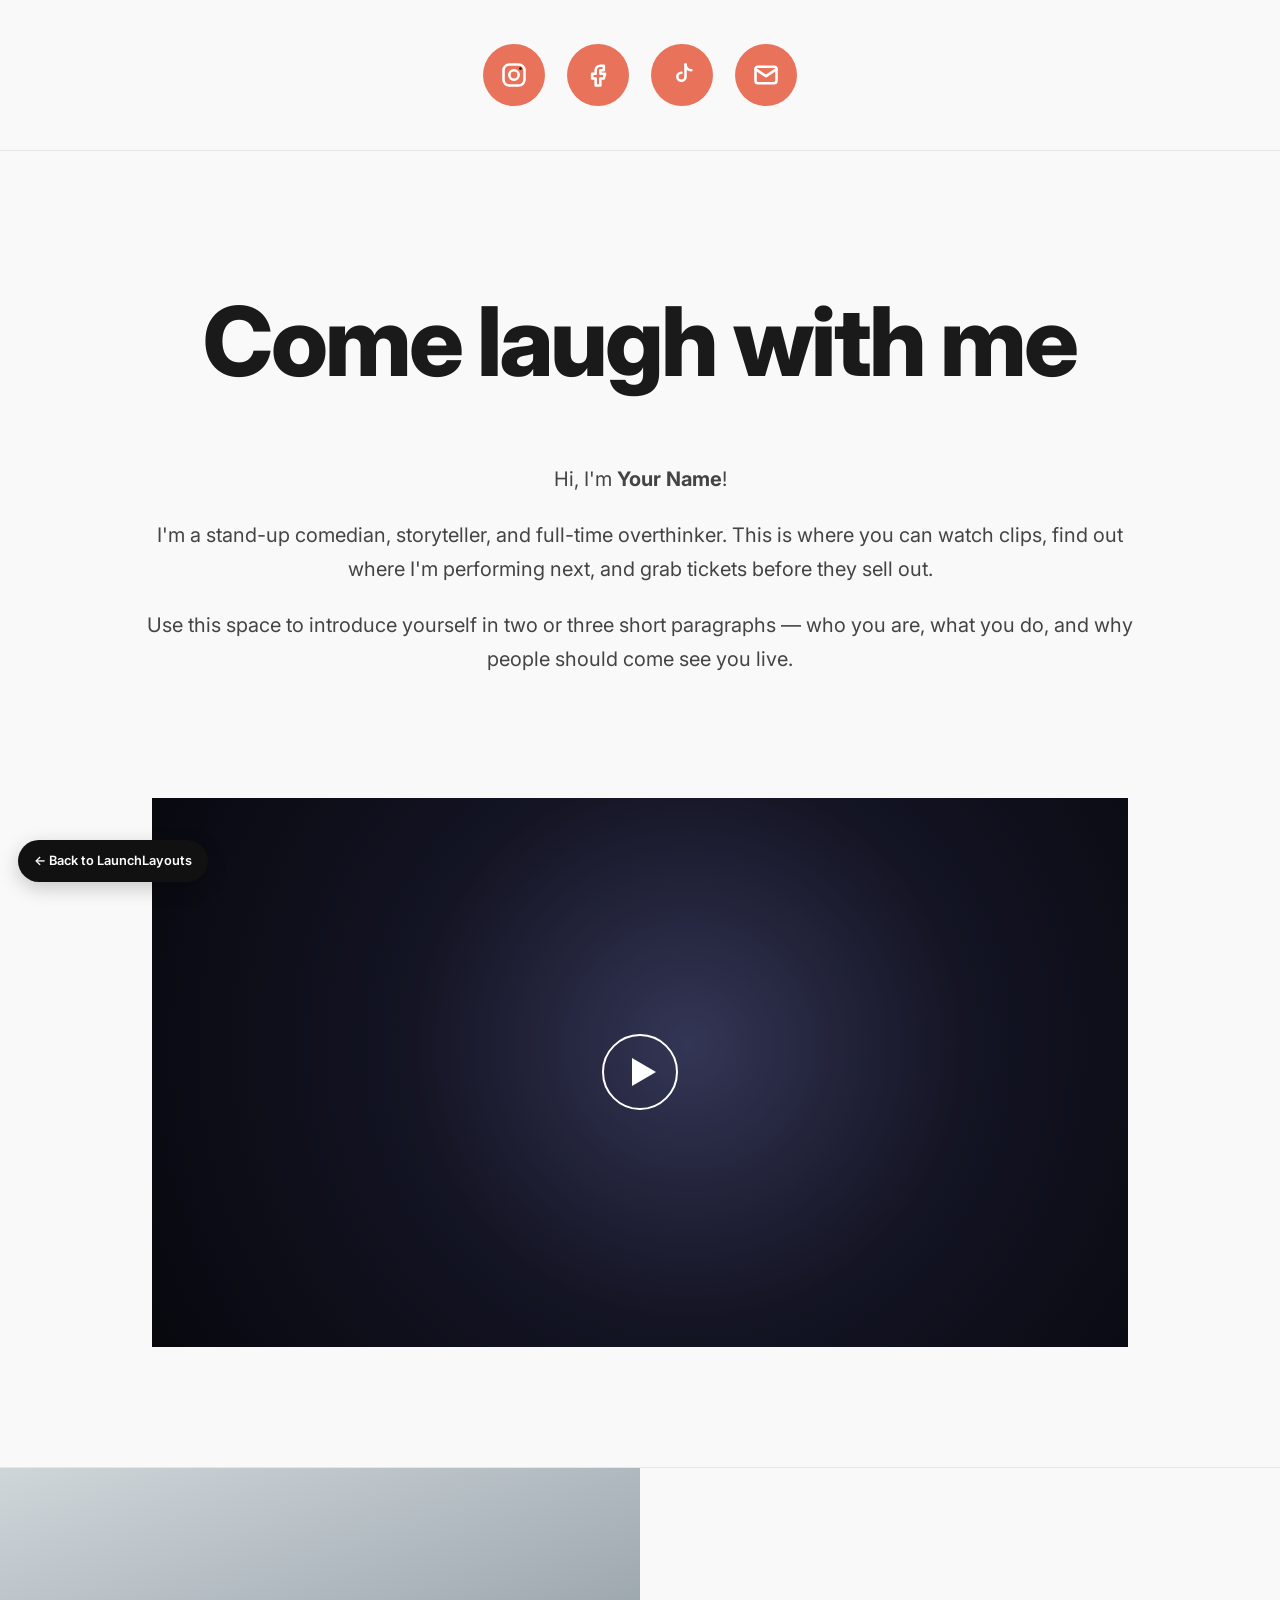
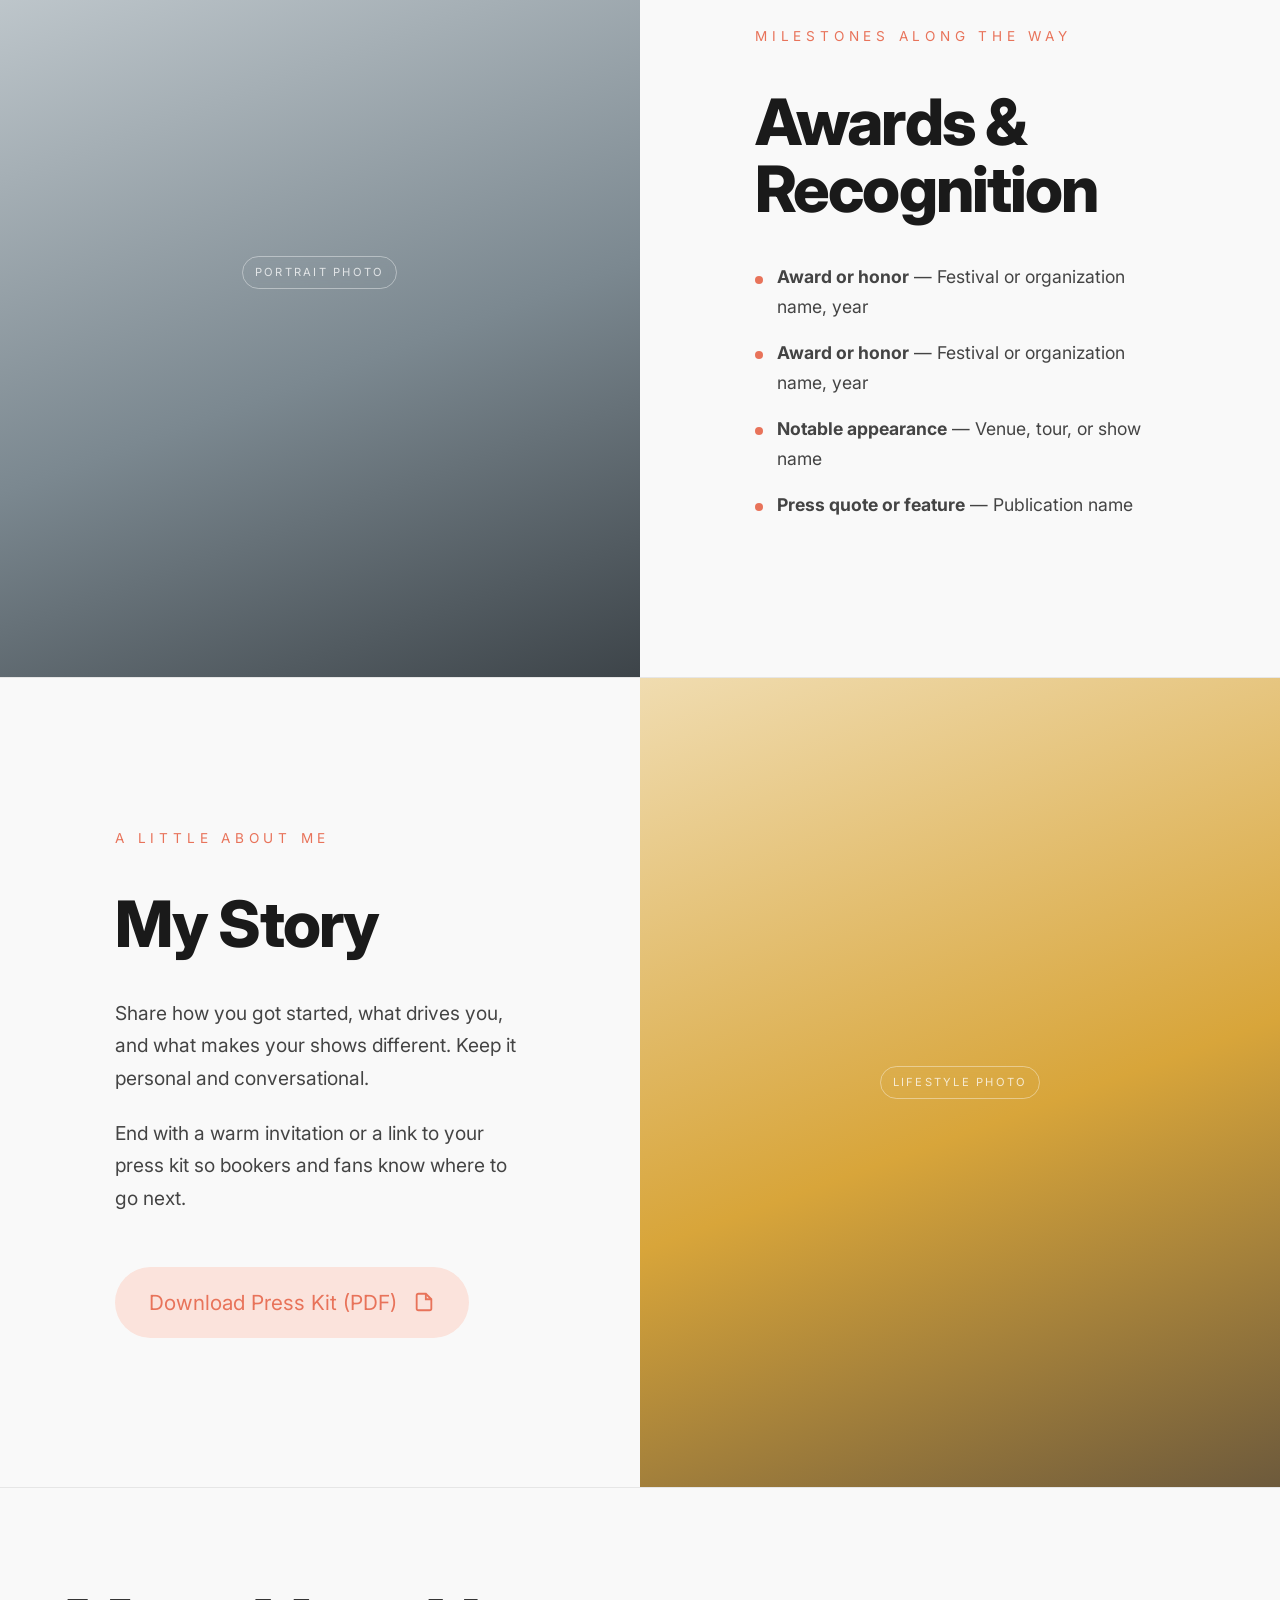
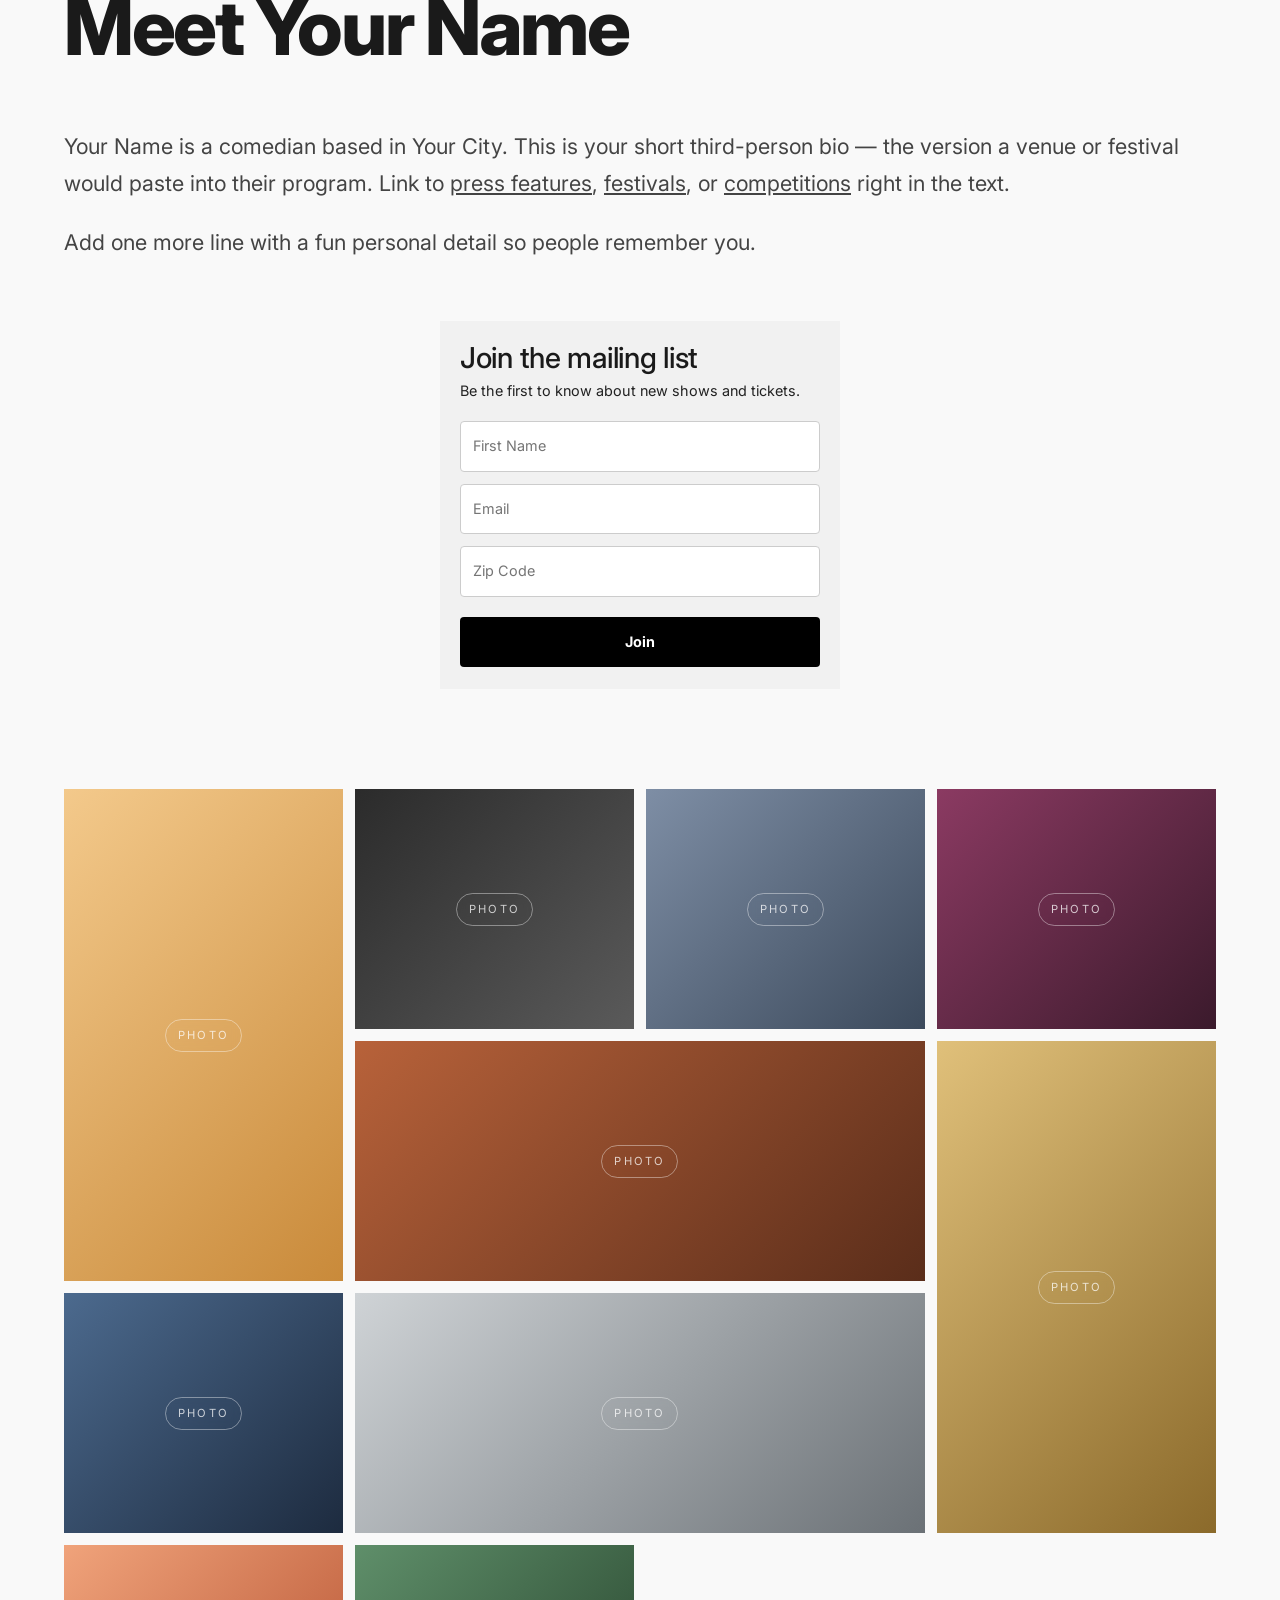
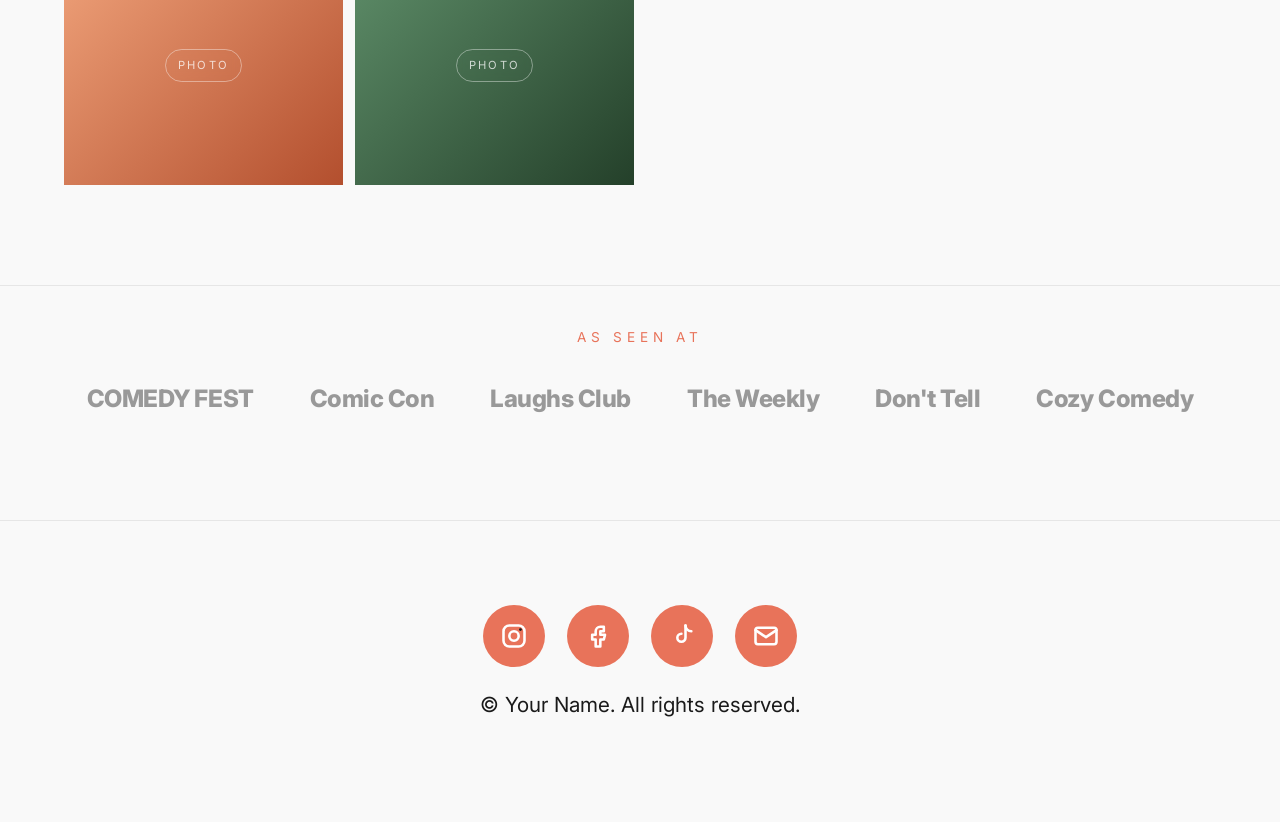
==== commit ea79417d: "Spotlight: fully original placeholder copy Co-authored-by: Copilot App <223556219+Copilot@users.nore" ====
--- a/templates/spotlight/index.html
+++ b/templates/spotlight/index.html
@@ -31,11 +31,11 @@
 
   <!-- Hero -->
   <section class="hero">
-    <h1>Be part of my dream come true</h1>
+    <h1>Come laugh with me</h1>
     <div class="hero-copy">
       <p>Hi, I'm <strong>Your Name</strong>!</p>
-      <p>I've wanted to do this since I was a kid. Now I'm doing it every single week, in clubs, theaters, and festivals across the country. When you come see me, you're part of the dream.</p>
-      <p>I've performed everywhere — comedy clubs, festivals, competitions, corporate events, colleges, and community centers. Every live show is about bringing people together and sharing the moments that make us laugh.</p>
+      <p>I'm a stand-up comedian, storyteller, and full-time overthinker. This is where you can watch clips, find out where I'm performing next, and grab tickets before they sell out.</p>
+      <p>Use this space to introduce yourself in two or three short paragraphs — who you are, what you do, and why people should come see you live.</p>
     </div>
   </section>
 
@@ -66,10 +66,10 @@
   <section class="split reverse">
     <div class="split-media ph ph-chair"><span class="ph-label">Lifestyle photo</span></div>
     <div class="split-text">
-      <span class="kicker">Join me on this trip</span>
-      <h2>Comedy is Wild</h2>
-      <p>I never thought I would actually do the one thing I always told people I wanted to do growing up.</p>
-      <p>But I've been doing it, and I am always excited to share it with anyone who needs a laugh — and that's all of us.</p>
+      <span class="kicker">A little about me</span>
+      <h2>My Story</h2>
+      <p>Share how you got started, what drives you, and what makes your shows different. Keep it personal and conversational.</p>
+      <p>End with a warm invitation or a link to your press kit so bookers and fans know where to go next.</p>
       <a href="#" class="btn-soft">Download Press Kit (PDF)
         <svg viewBox="0 0 24 24"><path d="M14 3H6a2 2 0 0 0-2 2v14a2 2 0 0 0 2 2h12a2 2 0 0 0 2-2V9z"/><path d="M14 3v6h6"/></svg>
       </a>
@@ -79,12 +79,12 @@
   <!-- About + signup -->
   <section class="about">
     <h2>Meet Your Name</h2>
-    <p>Your Name is a performer who is honest, warm, and a little absurd. They've won <a href="#">Regional Comedy Festival</a>, represented their hometown at the <a href="#">International Comedy Competition</a>, and were named one of the <a href="#">Champions of Comedy</a> by the local paper.</p>
-    <p>Their dog is the love of their life and occasionally comes along to shows to spread joy and dog hair.</p>
+    <p>Your Name is a comedian based in Your City. This is your short third-person bio — the version a venue or festival would paste into their program. Link to <a href="#">press features</a>, <a href="#">festivals</a>, or <a href="#">competitions</a> right in the text.</p>
+    <p>Add one more line with a fun personal detail so people remember you.</p>
 
     <form class="signup" onsubmit="event.preventDefault(); this.querySelector('button').textContent='Thanks! ✓';">
-      <h3>Join the secret club</h3>
-      <p>Get early ticket access when I come to your city!</p>
+      <h3>Join the mailing list</h3>
+      <p>Be the first to know about new shows and tickets.</p>
       <input type="text" placeholder="First Name" required />
       <input type="email" placeholder="Email" required />
       <input type="text" placeholder="Zip Code" />
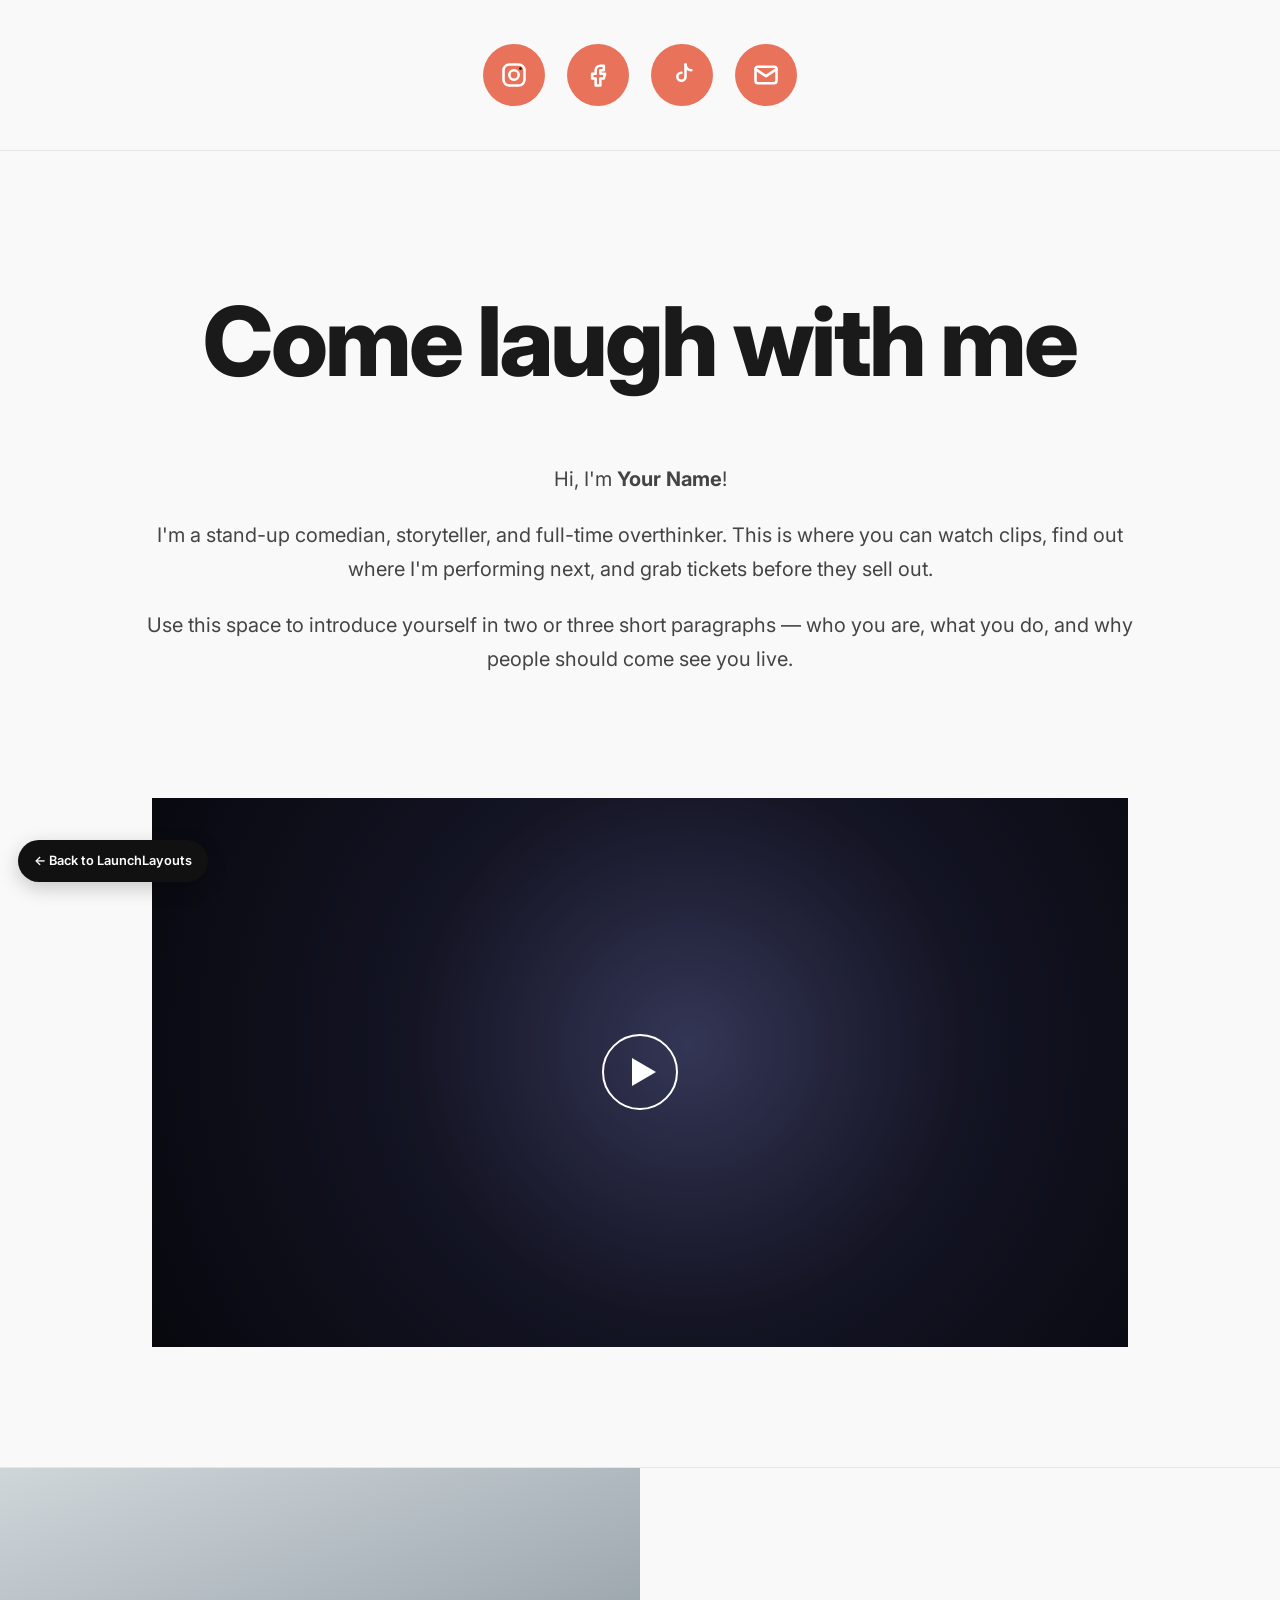
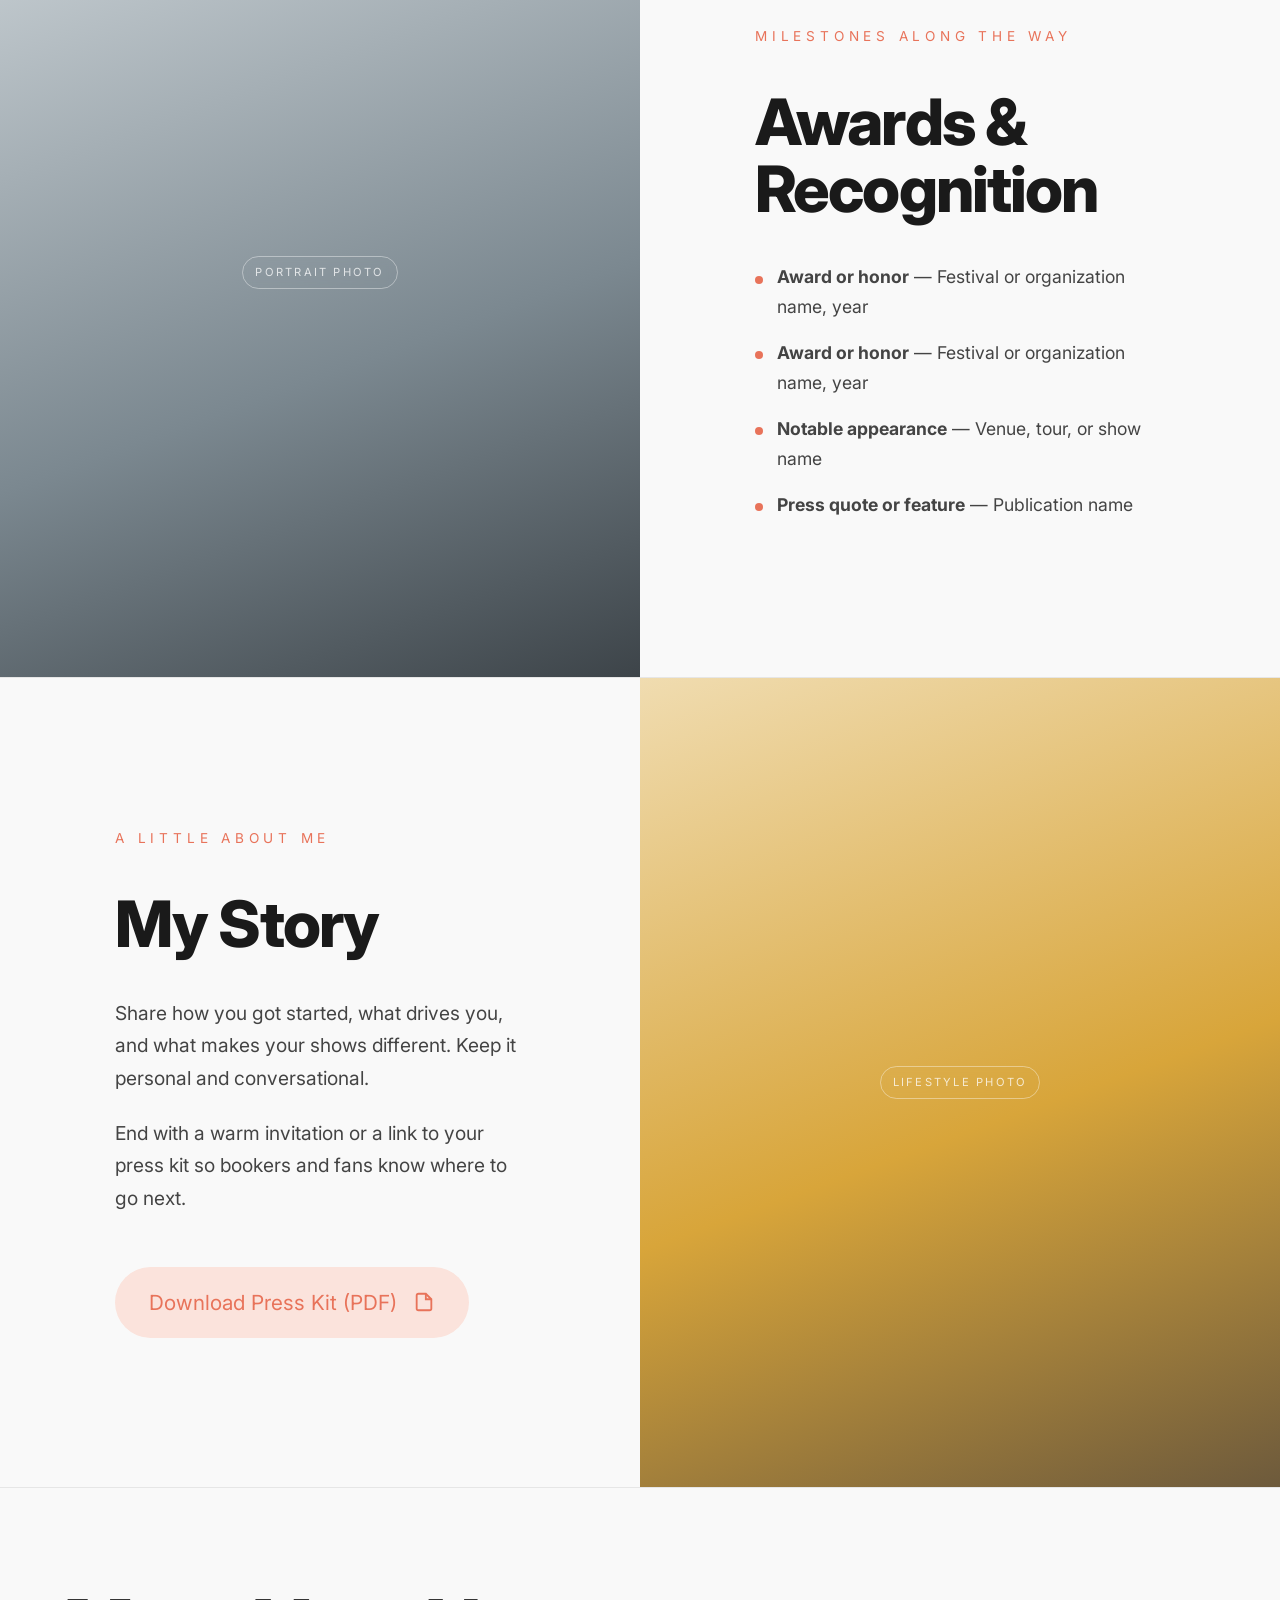
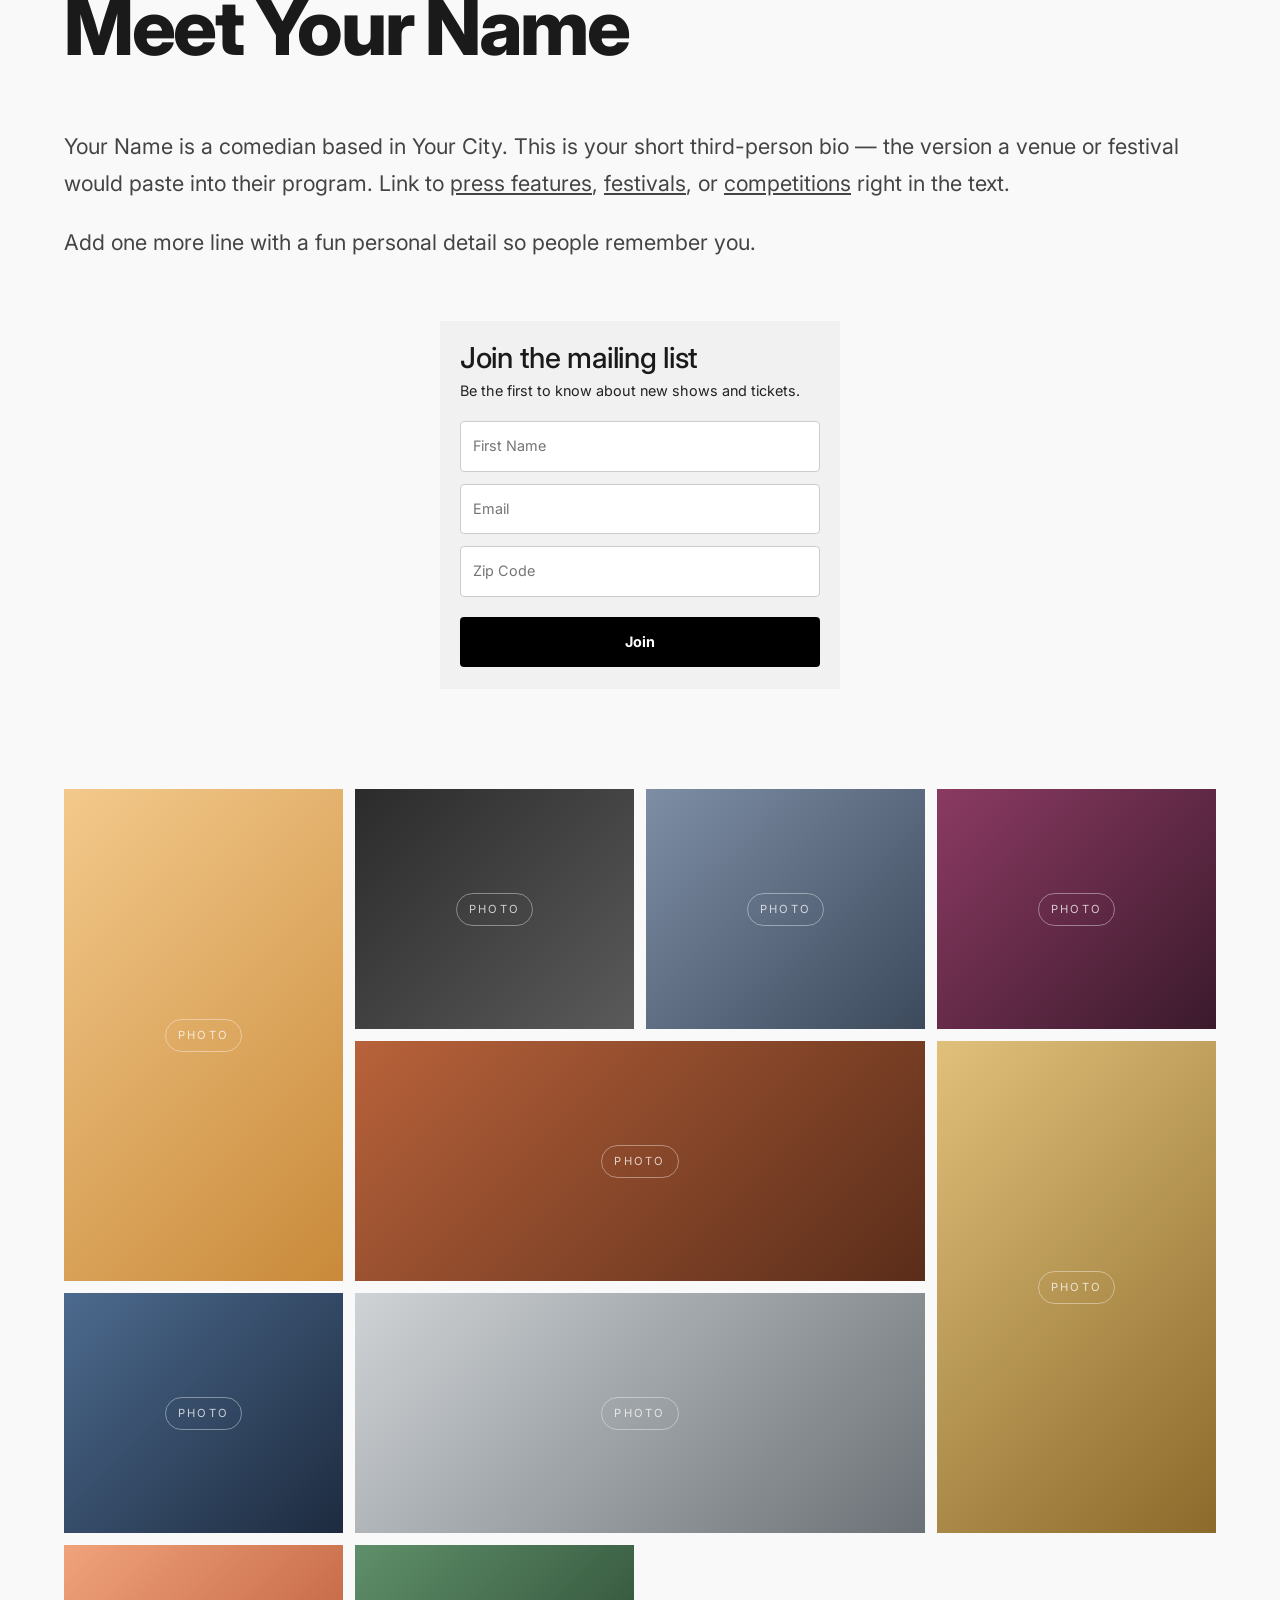
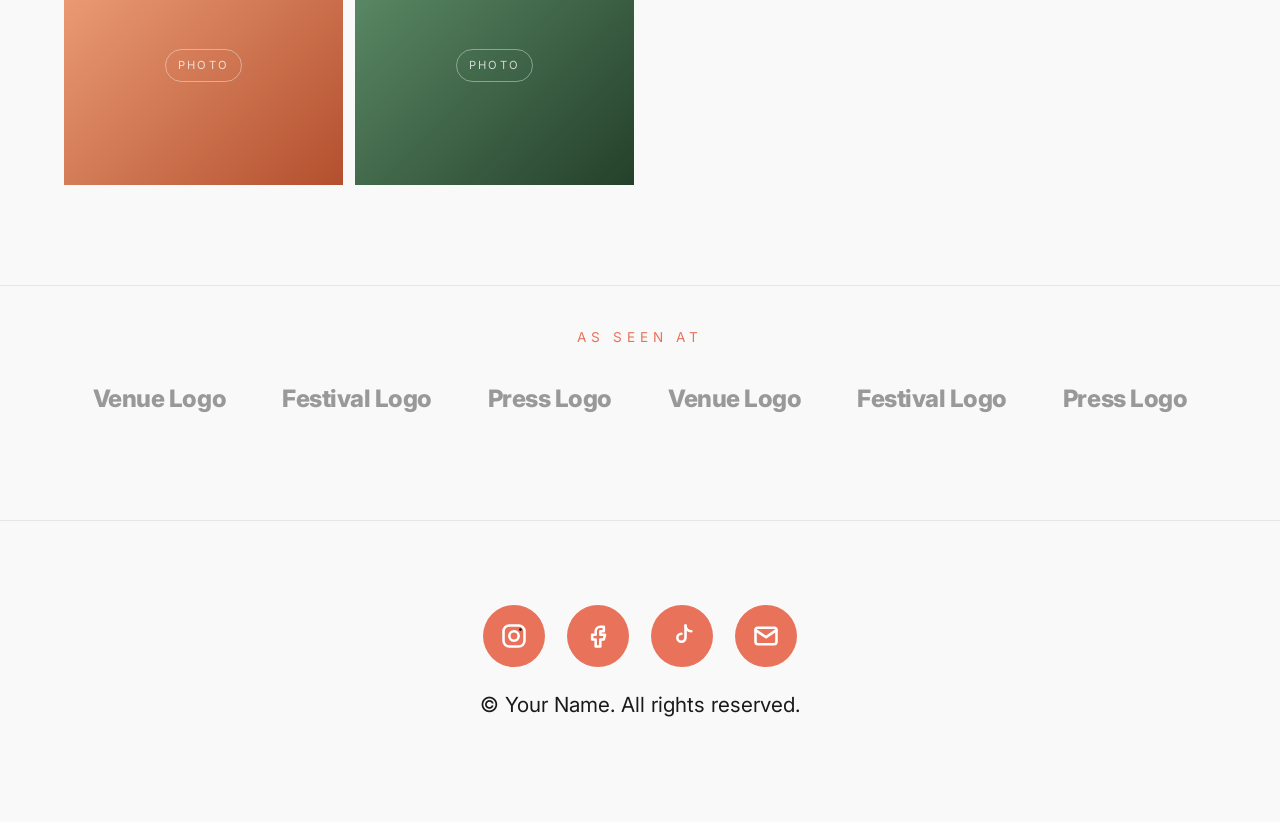
==== commit 252450a9: "Spotlight: generic press logo placeholders Co-authored-by: Copilot App <223556219+Copilot@users.nore" ====
--- a/templates/spotlight/index.html
+++ b/templates/spotlight/index.html
@@ -110,12 +110,12 @@
   <section class="press">
     <span class="kicker center">As seen at</span>
     <div class="logos">
-      <span>COMEDY FEST</span>
-      <span>Comic Con</span>
-      <span>Laughs Club</span>
-      <span>The Weekly</span>
-      <span>Don't Tell</span>
-      <span>Cozy Comedy</span>
+      <span>Venue Logo</span>
+      <span>Festival Logo</span>
+      <span>Press Logo</span>
+      <span>Venue Logo</span>
+      <span>Festival Logo</span>
+      <span>Press Logo</span>
     </div>
   </section>
 
